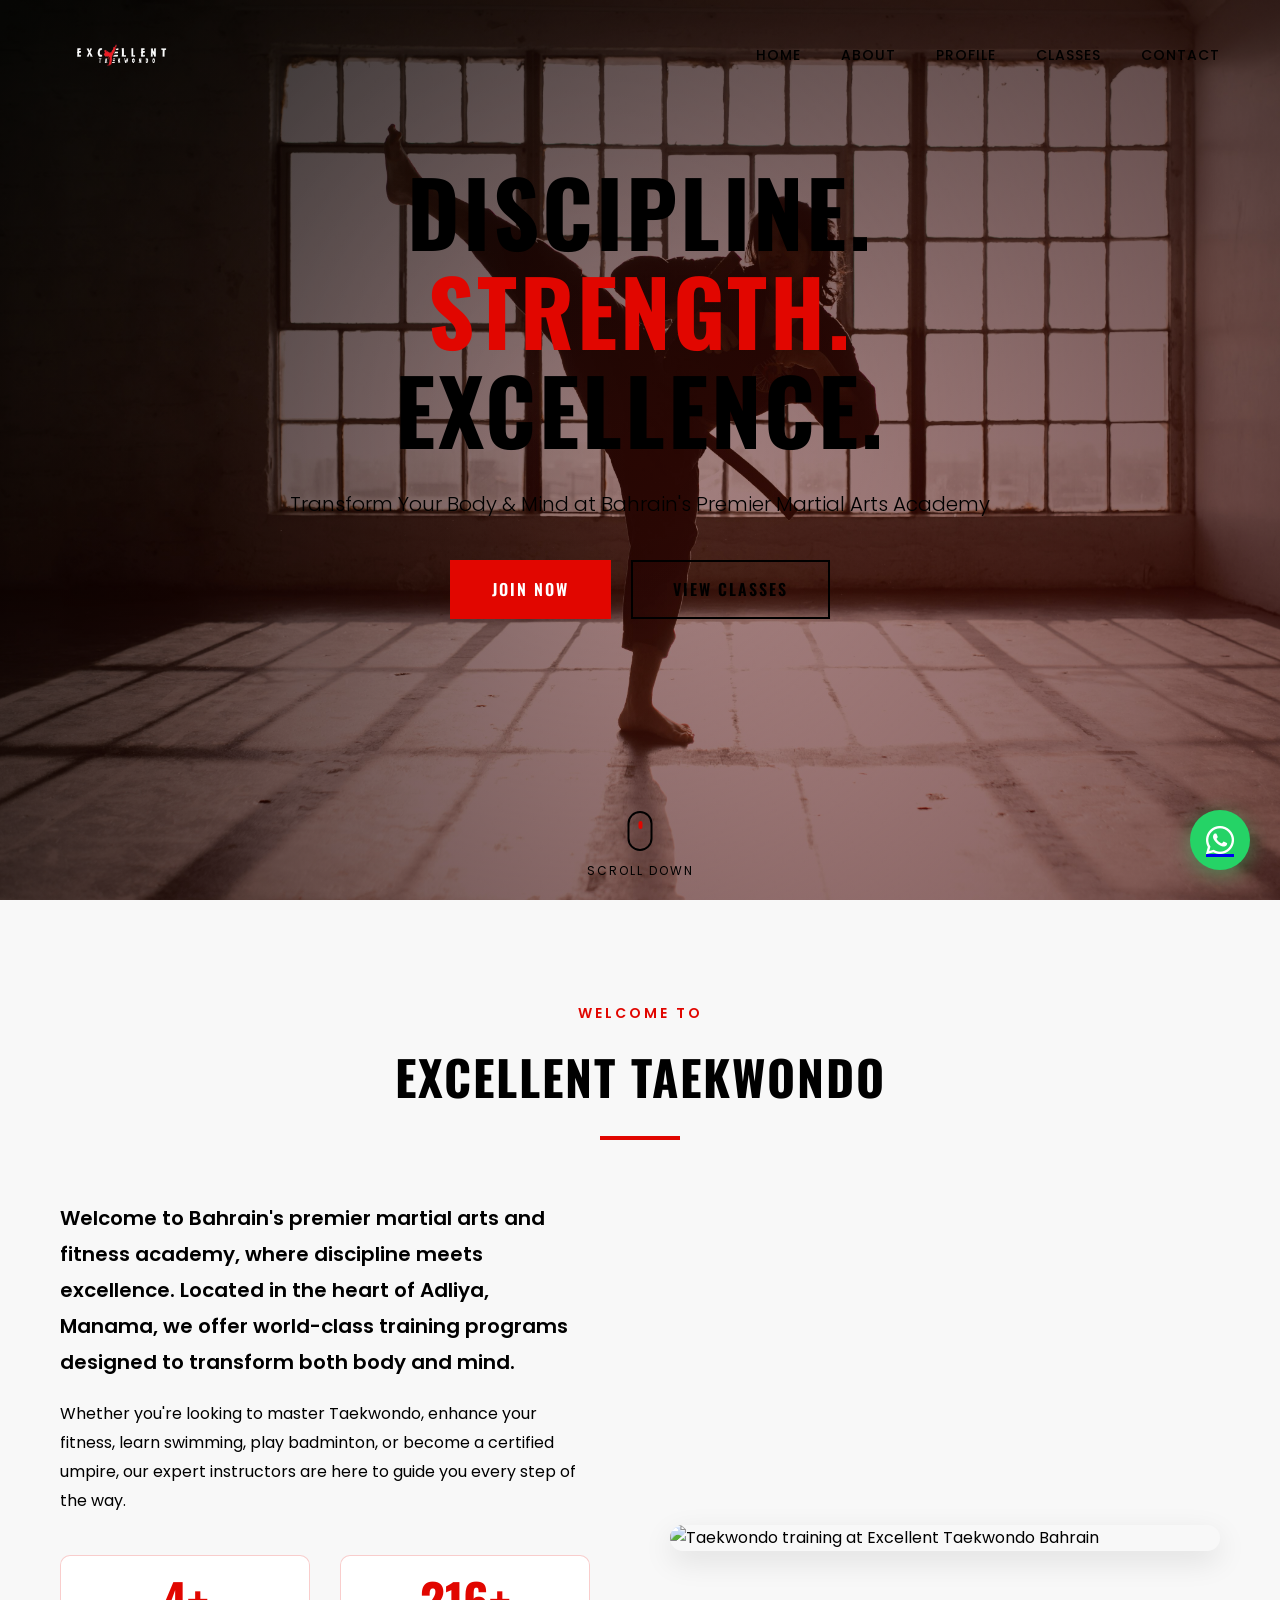
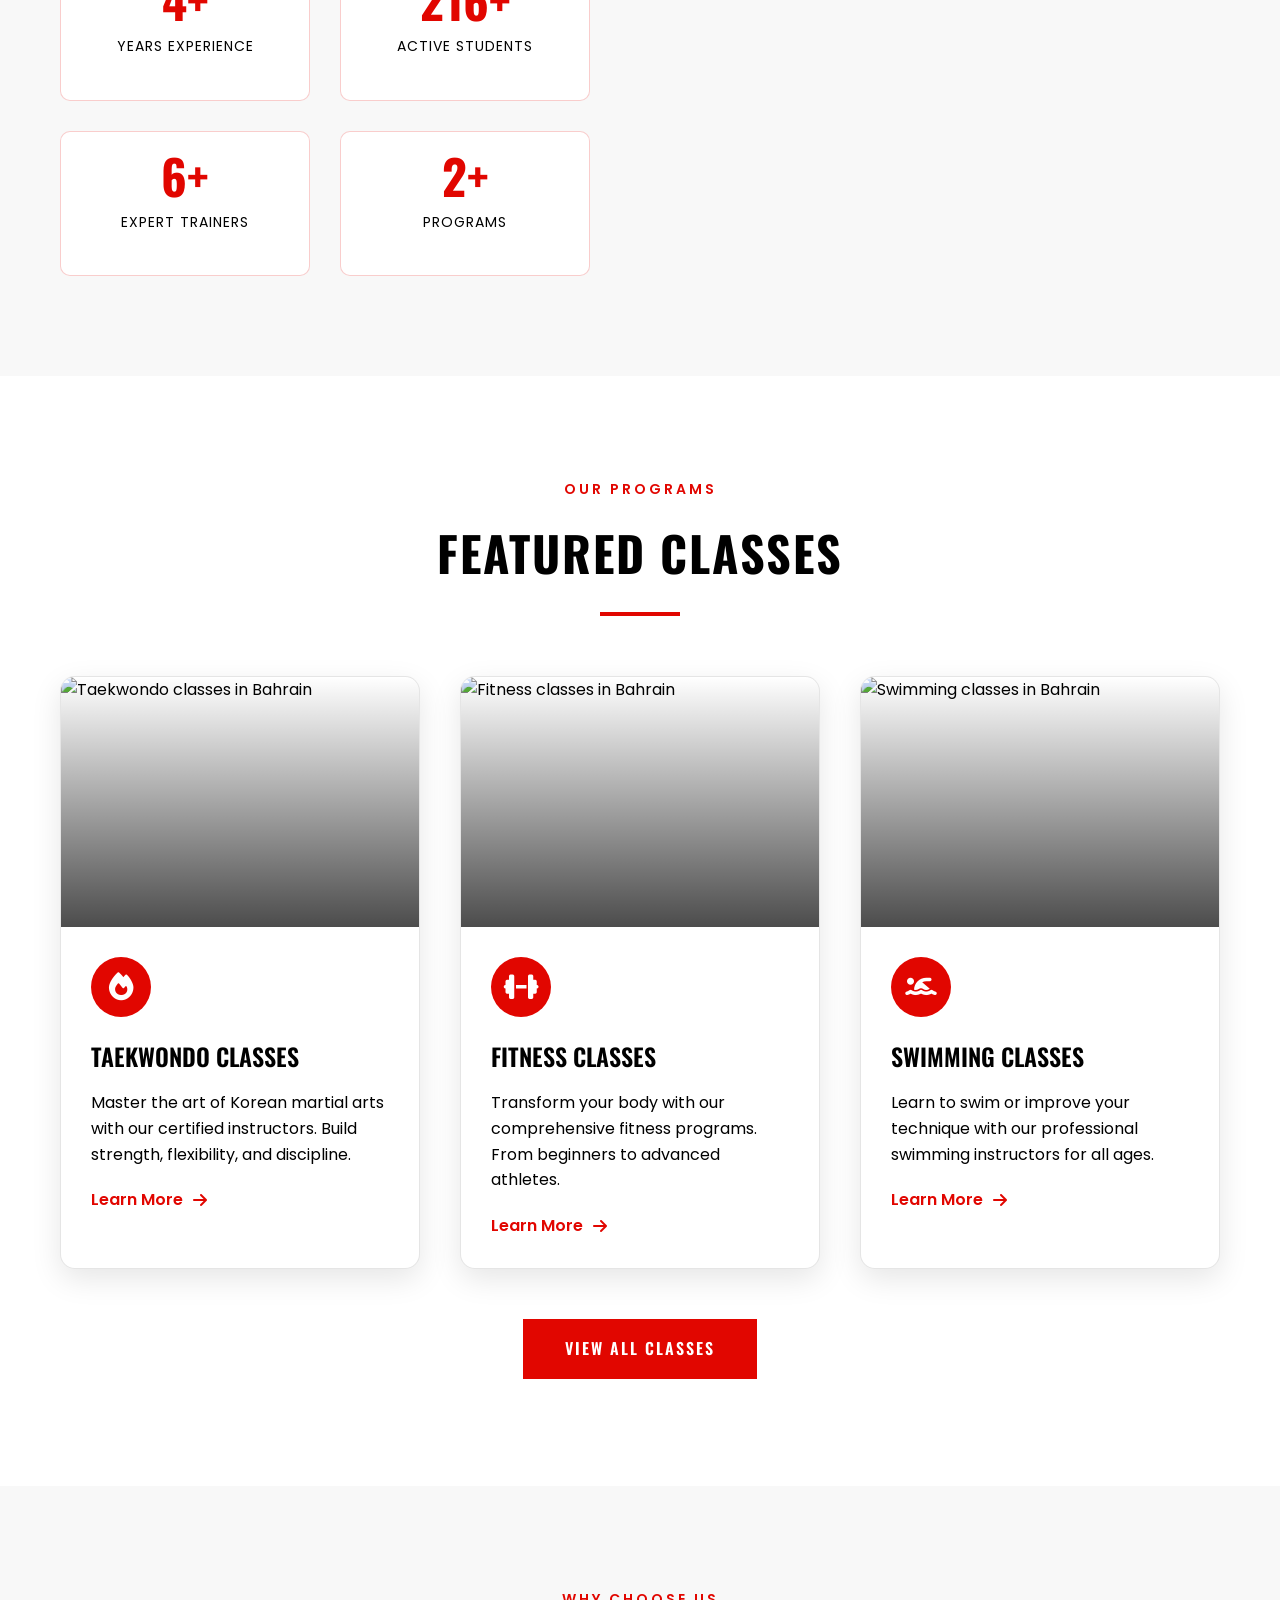
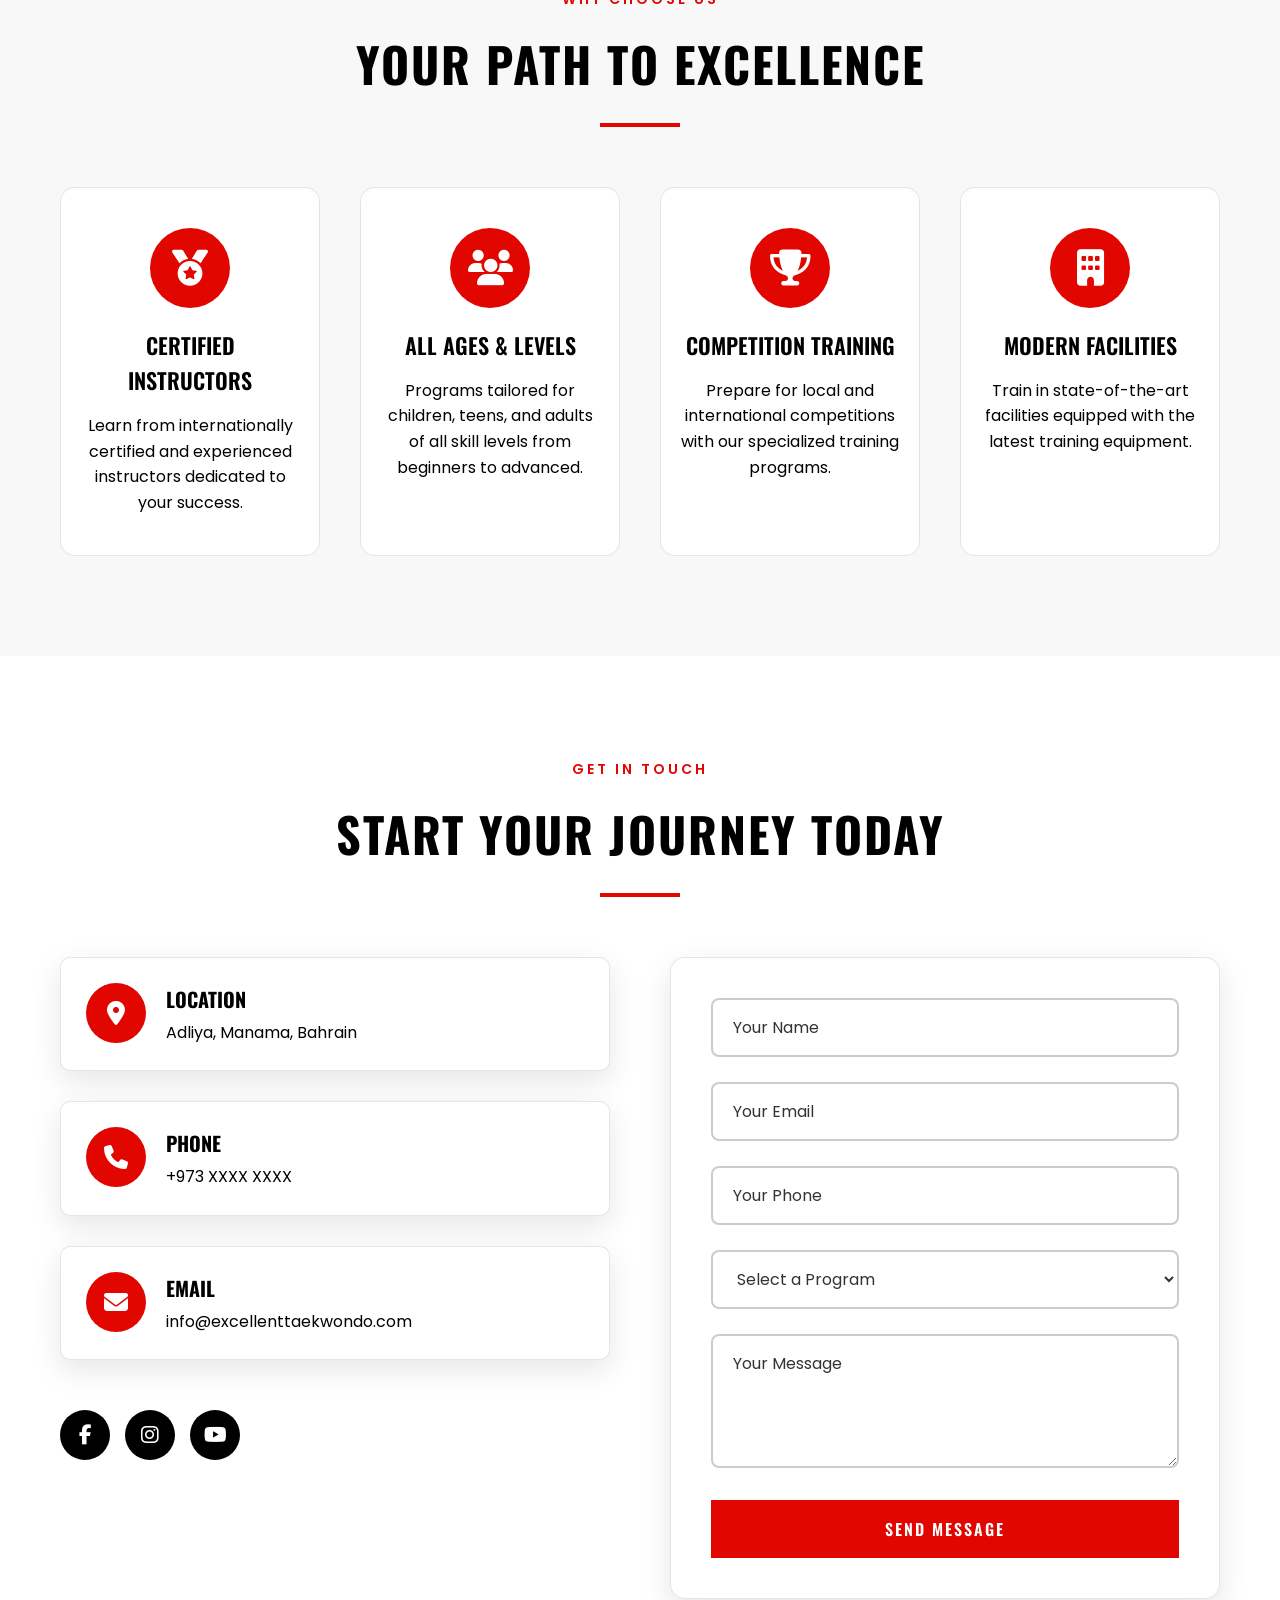
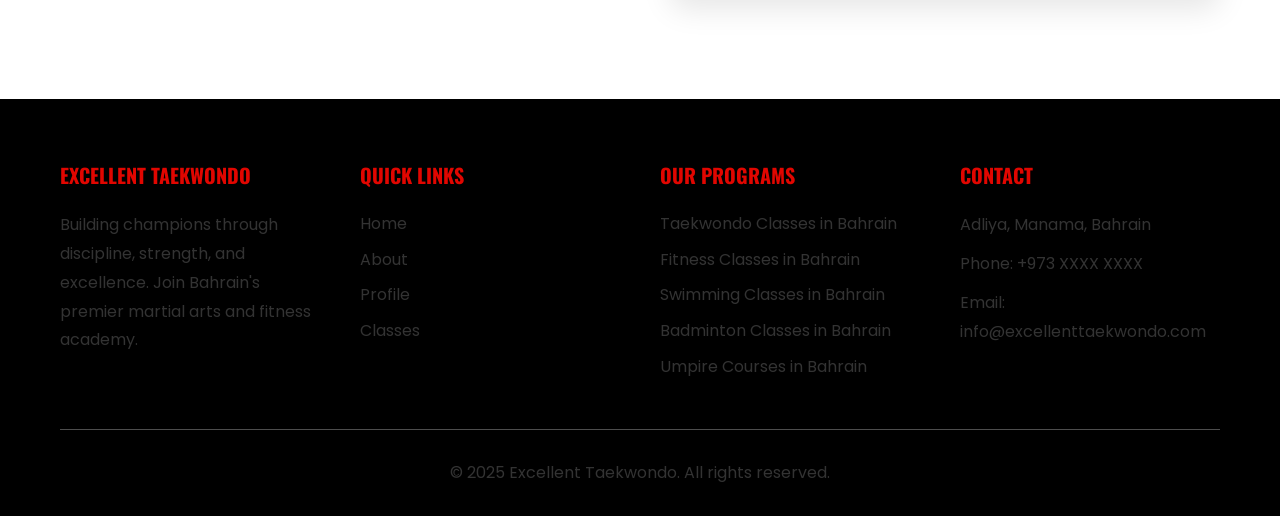
==== index.html @ e2d75761 "first commit" ====
<!DOCTYPE html>
<html lang="en">
<head>
    <meta charset="UTF-8">
    <meta name="viewport" content="width=device-width, initial-scale=1.0">
    <meta name="description" content="Excellent Taekwondo - Premier martial arts and fitness academy in Adliya, Manama, Bahrain. Offering Taekwondo classes, fitness training, swimming, badminton, and umpire courses.">
    <meta name="keywords" content="Taekwondo classes in Bahrain, Fitness classes in Bahrain, Swimming classes in Bahrain, Badminton classes in Bahrain, Umpire courses in Bahrain, Martial arts academy Bahrain, Adliya Manama">
    <meta name="author" content="Excellent Taekwondo">
    
    <!-- Open Graph Meta Tags -->
    <meta property="og:title" content="Excellent Taekwondo - Martial Arts & Fitness Academy in Bahrain">
    <meta property="og:description" content="Premier martial arts and fitness academy in Adliya, Manama, Bahrain. Discipline. Strength. Excellence.">
    <meta property="og:type" content="website">
    <meta property="og:url" content="https://excellenttaekwondo.com">
    <meta property="og:image" content="images/og-image.jpg">
    
    <!-- Twitter Card Meta Tags -->
    <meta name="twitter:card" content="summary_large_image">
    <meta name="twitter:title" content="Excellent Taekwondo - Martial Arts & Fitness Academy">
    <meta name="twitter:description" content="Discipline. Strength. Excellence. Join Bahrain's premier martial arts academy.">
    <meta name="twitter:image" content="images/twitter-image.jpg">
    
    <!-- Schema.org Markup -->
    <script type="application/ld+json">
    {
      "@context": "https://schema.org",
      "@type": ["SportsClub", "LocalBusiness"],
      "name": "Excellent Taekwondo",
      "description": "Premier martial arts and fitness academy offering Taekwondo, fitness training, swimming, badminton, and umpire courses",
      "address": {
        "@type": "PostalAddress",
        "streetAddress": "Adliya",
        "addressLocality": "Manama",
        "addressCountry": "BH"
      },
      "geo": {
        "@type": "GeoCoordinates",
        "latitude": "26.2285",
        "longitude": "50.5860"
      },
      "url": "https://excellenttaekwondo.com",
      "telephone": "+973-XXXX-XXXX",
      "priceRange": "$$",
      "sport": ["Taekwondo", "Fitness", "Swimming", "Badminton"]
    }
    </script>
    
    <title>Excellent Taekwondo - Martial Arts & Fitness Academy in Bahrain</title>
    
    <!-- Preload Fonts -->
    <link rel="preconnect" href="https://fonts.googleapis.com">
    <link rel="preconnect" href="https://fonts.gstatic.com" crossorigin>
    <link href="https://fonts.googleapis.com/css2?family=Poppins:wght@300;400;600;700;900&family=Oswald:wght@400;500;600;700&display=swap" rel="stylesheet">
    
    <!-- Font Awesome -->
    <link rel="stylesheet" href="https://cdnjs.cloudflare.com/ajax/libs/font-awesome/6.4.0/css/all.min.css">
    
    <!-- Main Stylesheet -->
    <link rel="stylesheet" href="styles.css">
</head>
<body>
    <!-- Scroll Progress Bar -->
    <div id="scroll-progress"></div>
    
    <!-- Navigation -->
    <nav id="navbar" class="navbar">
        <div class="container">
            <div class="nav-wrapper">
                <div class="logo">
                    <img src="excellent_black_page-0001-removebg-preview.png" alt="Excellent Taekwondo Logo" class="logo-img">
                </div>
                <div class="nav-toggle" id="navToggle">
                    <span></span>
                    <span></span>
                    <span></span>
                </div>
                <ul class="nav-menu" id="navMenu">
                    <li><a href="index.html" class="nav-link active">Home</a></li>
                    <li><a href="about.html" class="nav-link">About</a></li>
                    <li><a href="profile.html" class="nav-link">Profile</a></li>
                    <li><a href="classes.html" class="nav-link">Classes</a></li>
                    <li><a href="#contact" class="nav-link">Contact</a></li>
                </ul>
            </div>
        </div>
    </nav>
    
    <!-- Hero Section -->
    <section id="hero" class="hero">
        <div class="hero-overlay"></div>
        <div class="hero-content">
            <div class="hero-text animate-fadeInUp">
                <h1 class="hero-title">
                    <span class="title-line">DISCIPLINE.</span>
                    <span class="title-line">STRENGTH.</span>
                    <span class="title-line">EXCELLENCE.</span>
                </h1>
                <p class="hero-subtitle">Transform Your Body & Mind at Bahrain's Premier Martial Arts Academy</p>
                <div class="hero-buttons">
                    <a href="#contact" class="btn btn-primary">Join Now</a>
                    <a href="classes.html" class="btn btn-outline">View Classes</a>
                </div>
            </div>
        </div>
        <div class="scroll-indicator">
            <div class="mouse">
                <div class="wheel"></div>
            </div>
            <p>Scroll Down</p>
        </div>
    </section>
    
    <!-- Welcome Section -->
    <section class="welcome-section">
        <div class="container">
            <div class="section-header animate-on-scroll">
                <span class="section-tag">WELCOME TO</span>
                <h2 class="section-title">EXCELLENT TAEKWONDO</h2>
                <div class="title-underline"></div>
            </div>
            <div class="welcome-content">
                <div class="welcome-text animate-on-scroll">
                    <p class="lead">Welcome to Bahrain's premier martial arts and fitness academy, where discipline meets excellence. Located in the heart of Adliya, Manama, we offer world-class training programs designed to transform both body and mind.</p>
                    <p>Whether you're looking to master Taekwondo, enhance your fitness, learn swimming, play badminton, or become a certified umpire, our expert instructors are here to guide you every step of the way.</p>
                    <div class="stats-grid">
                        <div class="stat-item">
                            <h3 class="stat-number">10+</h3>
                            <p class="stat-label">Years Experience</p>
                        </div>
                        <div class="stat-item">
                            <h3 class="stat-number">500+</h3>
                            <p class="stat-label">Active Students</p>
                        </div>
                        <div class="stat-item">
                            <h3 class="stat-number">15+</h3>
                            <p class="stat-label">Expert Trainers</p>
                        </div>
                        <div class="stat-item">
                            <h3 class="stat-number">5</h3>
                            <p class="stat-label">Programs</p>
                        </div>
                    </div>
                </div>
                <div class="welcome-image animate-on-scroll">
                    <div class="image-wrapper">
                        <img src="images/taekwondo-action.jpg" alt="Taekwondo training at Excellent Taekwondo Bahrain" loading="lazy">
                        <div class="image-overlay"></div>
                    </div>
                </div>
            </div>
        </div>
    </section>
    
    <!-- Featured Classes Section -->
    <section class="featured-classes parallax-section">
        <div class="parallax-overlay"></div>
        <div class="container">
            <div class="section-header animate-on-scroll">
                <span class="section-tag">OUR PROGRAMS</span>
                <h2 class="section-title">FEATURED CLASSES</h2>
                <div class="title-underline"></div>
            </div>
            <div class="classes-grid">
                <div class="class-card animate-on-scroll">
                    <div class="card-image">
                        <img src="images/taekwondo-class.jpg" alt="Taekwondo classes in Bahrain" loading="lazy">
                        <div class="card-overlay"></div>
                    </div>
                    <div class="card-content">
                        <div class="card-icon">
                            <i class="fas fa-fire"></i>
                        </div>
                        <h3 class="card-title">Taekwondo Classes</h3>
                        <p class="card-description">Master the art of Korean martial arts with our certified instructors. Build strength, flexibility, and discipline.</p>
                        <a href="classes.html#taekwondo" class="card-link">Learn More <i class="fas fa-arrow-right"></i></a>
                    </div>
                </div>
                
                <div class="class-card animate-on-scroll">
                    <div class="card-image">
                        <img src="images/fitness-class.jpg" alt="Fitness classes in Bahrain" loading="lazy">
                        <div class="card-overlay"></div>
                    </div>
                    <div class="card-content">
                        <div class="card-icon">
                            <i class="fas fa-dumbbell"></i>
                        </div>
                        <h3 class="card-title">Fitness Classes</h3>
                        <p class="card-description">Transform your body with our comprehensive fitness programs. From beginners to advanced athletes.</p>
                        <a href="classes.html#fitness" class="card-link">Learn More <i class="fas fa-arrow-right"></i></a>
                    </div>
                </div>
                
                <div class="class-card animate-on-scroll">
                    <div class="card-image">
                        <img src="images/swimming-class.jpg" alt="Swimming classes in Bahrain" loading="lazy">
                        <div class="card-overlay"></div>
                    </div>
                    <div class="card-content">
                        <div class="card-icon">
                            <i class="fas fa-swimmer"></i>
                        </div>
                        <h3 class="card-title">Swimming Classes</h3>
                        <p class="card-description">Learn to swim or improve your technique with our professional swimming instructors for all ages.</p>
                        <a href="classes.html#swimming" class="card-link">Learn More <i class="fas fa-arrow-right"></i></a>
                    </div>
                </div>
            </div>
            <div class="view-all-btn animate-on-scroll">
                <a href="classes.html" class="btn btn-primary">View All Classes</a>
            </div>
        </div>
    </section>
    
    <!-- Why Choose Us Section -->
    <section class="why-choose-us">
        <div class="container">
            <div class="section-header animate-on-scroll">
                <span class="section-tag">WHY CHOOSE US</span>
                <h2 class="section-title">YOUR PATH TO EXCELLENCE</h2>
                <div class="title-underline"></div>
            </div>
            <div class="features-grid">
                <div class="feature-item animate-on-scroll">
                    <div class="feature-icon">
                        <i class="fas fa-medal"></i>
                    </div>
                    <h3 class="feature-title">Certified Instructors</h3>
                    <p class="feature-description">Learn from internationally certified and experienced instructors dedicated to your success.</p>
                </div>
                <div class="feature-item animate-on-scroll">
                    <div class="feature-icon">
                        <i class="fas fa-users"></i>
                    </div>
                    <h3 class="feature-title">All Ages & Levels</h3>
                    <p class="feature-description">Programs tailored for children, teens, and adults of all skill levels from beginners to advanced.</p>
                </div>
                <div class="feature-item animate-on-scroll">
                    <div class="feature-icon">
                        <i class="fas fa-trophy"></i>
                    </div>
                    <h3 class="feature-title">Competition Training</h3>
                    <p class="feature-description">Prepare for local and international competitions with our specialized training programs.</p>
                </div>
                <div class="feature-item animate-on-scroll">
                    <div class="feature-icon">
                        <i class="fas fa-building"></i>
                    </div>
                    <h3 class="feature-title">Modern Facilities</h3>
                    <p class="feature-description">Train in state-of-the-art facilities equipped with the latest training equipment.</p>
                </div>
            </div>
        </div>
    </section>
    
    <!-- Contact Section -->
    <section id="contact" class="contact-section">
        <div class="container">
            <div class="section-header animate-on-scroll">
                <span class="section-tag">GET IN TOUCH</span>
                <h2 class="section-title">START YOUR JOURNEY TODAY</h2>
                <div class="title-underline"></div>
            </div>
            <div class="contact-content">
                <div class="contact-info animate-on-scroll">
                    <div class="info-item">
                        <div class="info-icon">
                            <i class="fas fa-map-marker-alt"></i>
                        </div>
                        <div class="info-text">
                            <h4>Location</h4>
                            <p>Adliya, Manama, Bahrain</p>
                        </div>
                    </div>
                    <div class="info-item">
                        <div class="info-icon">
                            <i class="fas fa-phone"></i>
                        </div>
                        <div class="info-text">
                            <h4>Phone</h4>
                            <p>+973 XXXX XXXX</p>
                        </div>
                    </div>
                    <div class="info-item">
                        <div class="info-icon">
                            <i class="fas fa-envelope"></i>
                        </div>
                        <div class="info-text">
                            <h4>Email</h4>
                            <p>info@excellenttaekwondo.com</p>
                        </div>
                    </div>
                    <div class="social-links">
                        <a href="#" class="social-link" aria-label="Facebook"><i class="fab fa-facebook-f"></i></a>
                        <a href="#" class="social-link" aria-label="Instagram"><i class="fab fa-instagram"></i></a>
                        <a href="#" class="social-link" aria-label="YouTube"><i class="fab fa-youtube"></i></a>
                    </div>
                </div>
                <div class="contact-form animate-on-scroll">
                    <form id="contactForm">
                        <div class="form-group">
                            <input type="text" id="name" name="name" placeholder="Your Name" required>
                        </div>
                        <div class="form-group">
                            <input type="email" id="email" name="email" placeholder="Your Email" required>
                        </div>
                        <div class="form-group">
                            <input type="tel" id="phone" name="phone" placeholder="Your Phone">
                        </div>
                        <div class="form-group">
                            <select id="interest" name="interest" required>
                                <option value="">Select a Program</option>
                                <option value="taekwondo">Taekwondo Classes</option>
                                <option value="fitness">Fitness Classes</option>
                                <option value="swimming">Swimming Classes</option>
                                <option value="badminton">Badminton Classes</option>
                                <option value="umpire">Umpire Courses</option>
                            </select>
                        </div>
                        <div class="form-group">
                            <textarea id="message" name="message" placeholder="Your Message" rows="4"></textarea>
                        </div>
                        <button type="submit" class="btn btn-primary">Send Message</button>
                    </form>
                </div>
            </div>
        </div>
    </section>
    
    <!-- Footer -->
    <footer class="footer">
        <div class="container">
            <div class="footer-content">
                <div class="footer-col">
                    <h4>Excellent Taekwondo</h4>
                    <p>Building champions through discipline, strength, and excellence. Join Bahrain's premier martial arts and fitness academy.</p>
                </div>
                <div class="footer-col">
                    <h4>Quick Links</h4>
                    <ul>
                        <li><a href="index.html">Home</a></li>
                        <li><a href="about.html">About</a></li>
                        <li><a href="profile.html">Profile</a></li>
                        <li><a href="classes.html">Classes</a></li>
                    </ul>
                </div>
                <div class="footer-col">
                    <h4>Our Programs</h4>
                    <ul>
                        <li><a href="classes.html#taekwondo">Taekwondo Classes in Bahrain</a></li>
                        <li><a href="classes.html#fitness">Fitness Classes in Bahrain</a></li>
                        <li><a href="classes.html#swimming">Swimming Classes in Bahrain</a></li>
                        <li><a href="classes.html#badminton">Badminton Classes in Bahrain</a></li>
                        <li><a href="classes.html#umpire">Umpire Courses in Bahrain</a></li>
                    </ul>
                </div>
                <div class="footer-col">
                    <h4>Contact</h4>
                    <p>Adliya, Manama, Bahrain</p>
                    <p>Phone: +973 XXXX XXXX</p>
                    <p>Email: info@excellenttaekwondo.com</p>
                </div>
            </div>
            <div class="footer-bottom">
                <p>&copy; 2025 Excellent Taekwondo. All rights reserved.</p>
            </div>
        </div>
    </footer>
    
    <!-- Floating WhatsApp Button -->
    <a href="https://wa.me/973XXXXXXXX" class="whatsapp-float" target="_blank" rel="noopener" aria-label="Contact us on WhatsApp">
        <i class="fab fa-whatsapp"></i>
    </a>
    
    <!-- Main JavaScript -->
    <script src="script.js"></script>
</body>
</html>
---- styles.css ----
/* ===================================
   Global Styles & Variables
   =================================== */
:root {
    --primary-color: #E10600;
    --secondary-color: #000000;
    --white: #000000;
    --gray-light: #F5F5F5;
    --gray-dark: #333333;
    --dark-bg: #FFFFFF;
    --dark-section: #F8F8F8;
    --dark-card: #FFFFFF;
    --text-light: #000000;
    --text-muted: #333333;
    --transition: all 0.3s ease;
    --shadow: 0 10px 30px rgba(0, 0, 0, 0.1);
    --shadow-hover: 0 15px 40px rgba(225, 6, 0, 0.2);
}

* {
    margin: 0;
    padding: 0;
    box-sizing: border-box;
}

html {
    scroll-behavior: smooth;
}

body {
    font-family: 'Poppins', sans-serif;
    line-height: 1.6;
    color: #000000;
    background: #FFFFFF;
    overflow-x: hidden;
}

.container {
    max-width: 1200px;
    margin: 0 auto;
    padding: 0 20px;
}

img {
    max-width: 100%;
    height: auto;
    display: block;
}

/* ===================================
   Scroll Progress Bar
   =================================== */
#scroll-progress {
    position: fixed;
    top: 0;
    left: 0;
    width: 0%;
    height: 4px;
    background: linear-gradient(90deg, var(--primary-color), #FF4444);
    z-index: 9999;
    transition: width 0.1s ease;
}

/* ===================================
   Navigation Bar
   =================================== */
.navbar {
    position: fixed;
    top: 0;
    left: 0;
    width: 100%;
    background: transparent;
    padding: 20px 0;
    z-index: 1000;
    transition: var(--transition);
}

.navbar.scrolled {
    background: rgba(255, 255, 255, 0.95);
    padding: 15px 0;
    box-shadow: 0 2px 20px rgba(0, 0, 0, 0.1);
}

.nav-wrapper {
    display: flex;
    justify-content: space-between;
    align-items: center;
}

.logo {
    display: flex;
    align-items: center;
}

.logo-img {
    height: 70px;
    width: auto;
    max-width: 350px;
    object-fit: contain;
    transition: var(--transition);
    display: block;
}

.navbar.scrolled .logo-img {
    height: 55px;
}

.logo-img:hover {
    transform: scale(1.05);
    filter: brightness(1.1);
}

/* Backup text logo styles (kept for reference) */
.logo-text {
    font-family: 'Oswald', sans-serif;
    font-size: 28px;
    font-weight: 700;
    color: #000000;
    letter-spacing: 2px;
}

.logo-sub {
    font-family: 'Oswald', sans-serif;
    font-size: 12px;
    font-weight: 400;
    color: var(--primary-color);
    letter-spacing: 3px;
    margin-top: -5px;
}

.nav-toggle {
    display: none;
    flex-direction: column;
    cursor: pointer;
    z-index: 1001;
}

.nav-toggle span {
    width: 25px;
    height: 3px;
    background: #000000;
    margin: 3px 0;
    transition: var(--transition);
}

.nav-menu {
    display: flex;
    list-style: none;
    gap: 40px;
}

.nav-link {
    color: #000000;
    text-decoration: none;
    font-weight: 500;
    font-size: 14px;
    letter-spacing: 1px;
    text-transform: uppercase;
    position: relative;
    padding: 5px 0;
    transition: var(--transition);
}

.nav-link::after {
    content: '';
    position: absolute;
    bottom: 0;
    left: 0;
    width: 0;
    height: 2px;
    background: var(--primary-color);
    transition: width 0.3s ease;
}

.nav-link:hover::after,
.nav-link.active::after {
    width: 100%;
}

.nav-link:hover,
.nav-link.active {
    color: var(--primary-color);
}

/* ===================================
   Hero Section
   =================================== */
.hero {
    position: relative;
    height: 100vh;
    background: linear-gradient(135deg, rgba(0, 0, 0, 0.7), rgba(225, 6, 0, 0.3)),
                url('images/pexels-rdne-7045750.jpg') center/cover no-repeat;
    display: flex;
    align-items: center;
    justify-content: center;
    overflow: hidden;
}

.hero-overlay {
    position: absolute;
    top: 0;
    left: 0;
    width: 100%;
    height: 100%;
    background: radial-gradient(circle at center, transparent 0%, rgba(0, 0, 0, 0.5) 100%);
}

.hero-content {
    position: relative;
    z-index: 2;
    text-align: center;
    color: #000000;
}

.hero-title {
    font-family: 'Oswald', sans-serif;
    font-size: clamp(40px, 8vw, 90px);
    font-weight: 900;
    line-height: 1.1;
    margin-bottom: 30px;
    text-transform: uppercase;
    letter-spacing: 3px;
}

.title-line {
    display: block;
    animation: fadeInUp 1s ease forwards;
    opacity: 0;
}

.title-line:nth-child(1) {
    animation-delay: 0.2s;
}

.title-line:nth-child(2) {
    animation-delay: 0.4s;
    color: var(--primary-color);
}

.title-line:nth-child(3) {
    animation-delay: 0.6s;
}

.hero-subtitle {
    font-size: clamp(16px, 2vw, 20px);
    font-weight: 300;
    margin-bottom: 40px;
    animation: fadeInUp 1s ease forwards;
    animation-delay: 0.8s;
    opacity: 0;
}

.hero-buttons {
    display: flex;
    gap: 20px;
    justify-content: center;
    flex-wrap: wrap;
    animation: fadeInUp 1s ease forwards;
    animation-delay: 1s;
    opacity: 0;
    margin-bottom: 120px;
}

/* ===================================
   Buttons
   =================================== */
.btn {
    display: inline-block;
    padding: 15px 40px;
    font-family: 'Oswald', sans-serif;
    font-size: 16px;
    font-weight: 600;
    text-decoration: none;
    text-transform: uppercase;
    letter-spacing: 2px;
    border: 2px solid transparent;
    cursor: pointer;
    transition: var(--transition);
    position: relative;
    overflow: hidden;
}

.btn::before {
    content: '';
    position: absolute;
    top: 0;
    left: -100%;
    width: 100%;
    height: 100%;
    background: rgba(255, 255, 255, 0.1);
    transition: left 0.5s ease;
}

.btn:hover::before {
    left: 100%;
}

.btn-primary {
    background: var(--primary-color);
    color: #FFFFFF;
    border-color: var(--primary-color);
}

.btn-primary:hover {
    background: #B30500;
    border-color: #B30500;
    box-shadow: 0 0 20px rgba(225, 6, 0, 0.5);
    transform: translateY(-2px);
}

.btn-outline {
    background: transparent;
    color: #000000;
    border-color: #000000;
}

.btn-outline:hover {
    background: #000000;
    color: #FFFFFF;
}

/* ===================================
   Scroll Indicator
   =================================== */
.scroll-indicator {
    position: absolute;
    bottom: 20px;
    left: 50%;
    transform: translateX(-50%);
    text-align: center;
    color: #000000;
    animation: bounce 2s infinite;
    z-index: 10;
}

.mouse {
    width: 25px;
    height: 40px;
    border: 2px solid #000000;
    border-radius: 20px;
    margin: 0 auto 10px;
    position: relative;
}

.wheel {
    width: 4px;
    height: 8px;
    background: var(--primary-color);
    border-radius: 2px;
    position: absolute;
    top: 8px;
    left: 50%;
    transform: translateX(-50%);
    animation: scroll 1.5s infinite;
}

@keyframes scroll {
    0% { top: 8px; opacity: 1; }
    100% { top: 24px; opacity: 0; }
}

@keyframes bounce {
    0%, 100% { transform: translateX(-50%) translateY(0); }
    50% { transform: translateX(-50%) translateY(-10px); }
}

.scroll-indicator p {
    font-size: 12px;
    text-transform: uppercase;
    letter-spacing: 2px;
}

/* ===================================
   Section Styling
   =================================== */
section {
    padding: 100px 0;
    position: relative;
    z-index: 1;
}

.section-header {
    text-align: center;
    margin-bottom: 60px;
}

.section-tag {
    display: inline-block;
    font-size: 14px;
    font-weight: 600;
    color: var(--primary-color);
    letter-spacing: 3px;
    margin-bottom: 15px;
}

.section-title {
    font-family: 'Oswald', sans-serif;
    font-size: clamp(32px, 5vw, 48px);
    font-weight: 700;
    color: #000000;
    text-transform: uppercase;
    letter-spacing: 2px;
    margin-bottom: 20px;
}

.title-underline {
    width: 80px;
    height: 4px;
    background: var(--primary-color);
    margin: 0 auto;
}

/* ===================================
   Welcome Section
   =================================== */
.welcome-section {
    background: var(--dark-section);
    position: relative;
    z-index: 2;
}

.welcome-content {
    display: grid;
    grid-template-columns: 1fr 1fr;
    gap: 60px;
    align-items: center;
}

.welcome-text {
    padding-right: 20px;
}

.lead {
    font-size: 20px;
    font-weight: 600;
    color: #000000;
    margin-bottom: 20px;
}

.welcome-text p {
    margin-bottom: 20px;
    color: #000000;
    line-height: 1.8;
}

.stats-grid {
    display: grid;
    grid-template-columns: repeat(2, 1fr);
    gap: 30px;
    margin-top: 40px;
}

.stat-item {
    text-align: center;
    padding: 20px;
    background: #FFFFFF;
    border-radius: 10px;
    transition: var(--transition);
    border: 1px solid rgba(225, 6, 0, 0.2);
}

.stat-item:hover {
    transform: translateY(-5px);
    box-shadow: var(--shadow-hover);
    border-color: var(--primary-color);
}

.stat-number {
    font-family: 'Oswald', sans-serif;
    font-size: 48px;
    font-weight: 700;
    color: var(--primary-color);
    line-height: 1;
    margin-bottom: 10px;
}

.stat-label {
    font-size: 14px;
    color: var(--text-muted);
    text-transform: uppercase;
    letter-spacing: 1px;
}

.image-wrapper {
    position: relative;
    border-radius: 15px;
    overflow: hidden;
    box-shadow: var(--shadow);
}

.image-wrapper img {
    width: 100%;
    height: 100%;
    object-fit: cover;
    transition: transform 0.5s ease;
}

.image-wrapper:hover img {
    transform: scale(1.1);
}

.image-overlay {
    position: absolute;
    top: 0;
    left: 0;
    width: 100%;
    height: 100%;
    background: linear-gradient(135deg, rgba(225, 6, 0, 0.3), rgba(0, 0, 0, 0.5));
    opacity: 0;
    transition: opacity 0.5s ease;
}

.image-wrapper:hover .image-overlay {
    opacity: 1;
}

/* ===================================
   Featured Classes Section
   =================================== */
.featured-classes {
    background: var(--dark-bg);
    position: relative;
    z-index: 1;
}

.parallax-section {
    background-attachment: fixed;
    background-position: center;
    background-repeat: no-repeat;
    background-size: cover;
}

.parallax-overlay {
    position: absolute;
    top: 0;
    left: 0;
    width: 100%;
    height: 100%;
    background: rgba(255, 255, 255, 0.95);
    z-index: 0;
    pointer-events: none;
}

.featured-classes .container {
    position: relative;
    z-index: 2;
}

.classes-grid {
    display: grid;
    grid-template-columns: repeat(auto-fit, minmax(320px, 1fr));
    gap: 40px;
    margin-bottom: 50px;
}

.class-card {
    background: #FFFFFF;
    border-radius: 15px;
    overflow: hidden;
    box-shadow: var(--shadow);
    transition: var(--transition);
    cursor: pointer;
    border: 1px solid rgba(0, 0, 0, 0.1);
}

.class-card:hover {
    transform: translateY(-10px);
    box-shadow: var(--shadow-hover);
}

.card-image {
    position: relative;
    height: 250px;
    overflow: hidden;
}

.card-image img {
    width: 100%;
    height: 100%;
    object-fit: cover;
    transition: transform 0.5s ease;
}

.class-card:hover .card-image img {
    transform: scale(1.2);
}

.card-overlay {
    position: absolute;
    top: 0;
    left: 0;
    width: 100%;
    height: 100%;
    background: linear-gradient(180deg, transparent 0%, rgba(0, 0, 0, 0.7) 100%);
}

.card-content {
    padding: 30px;
}

.card-icon {
    width: 60px;
    height: 60px;
    background: var(--primary-color);
    border-radius: 50%;
    display: flex;
    align-items: center;
    justify-content: center;
    margin-bottom: 20px;
    transition: var(--transition);
}

.card-icon i {
    font-size: 28px;
    color: #FFFFFF;
}

.class-card:hover .card-icon {
    transform: rotate(360deg);
    box-shadow: 0 0 20px rgba(225, 6, 0, 0.5);
}

.card-title {
    font-family: 'Oswald', sans-serif;
    font-size: 24px;
    font-weight: 600;
    color: #000000;
    margin-bottom: 15px;
    text-transform: uppercase;
}

.card-description {
    color: #000000;
    margin-bottom: 20px;
    line-height: 1.6;
}

.card-link {
    color: var(--primary-color);
    text-decoration: none;
    font-weight: 600;
    display: inline-flex;
    align-items: center;
    gap: 10px;
    transition: var(--transition);
}

.card-link:hover {
    gap: 15px;
}

.view-all-btn {
    text-align: center;
}

/* ===================================
   Why Choose Us Section
   =================================== */
.why-choose-us {
    background: var(--dark-section);
    position: relative;
    z-index: 2;
}

.features-grid {
    display: grid;
    grid-template-columns: repeat(auto-fit, minmax(250px, 1fr));
    gap: 40px;
}

.feature-item {
    text-align: center;
    padding: 40px 20px;
    background: #FFFFFF;
    border-radius: 15px;
    transition: var(--transition);
    position: relative;
    overflow: hidden;
    border: 1px solid rgba(0, 0, 0, 0.1);
}

.feature-item::before {
    content: '';
    position: absolute;
    top: 0;
    left: 0;
    width: 100%;
    height: 0;
    background: linear-gradient(135deg, var(--primary-color), #FF4444);
    transition: height 0.5s ease;
    z-index: 0;
}

.feature-item:hover::before {
    height: 100%;
}

.feature-item:hover {
    transform: translateY(-10px);
    box-shadow: var(--shadow-hover);
}

.feature-icon {
    width: 80px;
    height: 80px;
    background: var(--primary-color);
    border-radius: 50%;
    display: flex;
    align-items: center;
    justify-content: center;
    margin: 0 auto 20px;
    position: relative;
    z-index: 1;
    transition: var(--transition);
}

.feature-item:hover .feature-icon {
    background: #FFFFFF;
}

.feature-icon i {
    font-size: 36px;
    color: #FFFFFF;
    transition: var(--transition);
}

.feature-item:hover .feature-icon i {
    color: var(--primary-color);
}

.feature-title {
    font-family: 'Oswald', sans-serif;
    font-size: 22px;
    font-weight: 600;
    color: #000000;
    margin-bottom: 15px;
    text-transform: uppercase;
    position: relative;
    z-index: 1;
    transition: var(--transition);
}

.feature-description {
    color: #000000;
    line-height: 1.6;
    position: relative;
    z-index: 1;
    transition: var(--transition);
}

.feature-item:hover .feature-title,
.feature-item:hover .feature-description {
    color: #FFFFFF;
}

/* ===================================
   Contact Section
   =================================== */
.contact-section {
    background: var(--dark-bg);
    position: relative;
    z-index: 2;
}

.contact-content {
    display: grid;
    grid-template-columns: 1fr 1fr;
    gap: 60px;
}

.contact-info {
    display: flex;
    flex-direction: column;
    gap: 30px;
}

.info-item {
    display: flex;
    align-items: flex-start;
    gap: 20px;
    padding: 25px;
    background: #FFFFFF;
    border-radius: 10px;
    box-shadow: var(--shadow);
    transition: var(--transition);
    border: 1px solid rgba(0, 0, 0, 0.1);
}

.info-item:hover {
    transform: translateX(10px);
    box-shadow: var(--shadow-hover);
}

.info-icon {
    width: 60px;
    height: 60px;
    background: var(--primary-color);
    border-radius: 50%;
    display: flex;
    align-items: center;
    justify-content: center;
    flex-shrink: 0;
}

.info-icon i {
    font-size: 24px;
    color: #FFFFFF;
}

.info-text h4 {
    font-family: 'Oswald', sans-serif;
    font-size: 20px;
    color: #000000;
    margin-bottom: 5px;
    text-transform: uppercase;
}

.info-text p {
    color: #000000;
}

.social-links {
    display: flex;
    gap: 15px;
    margin-top: 20px;
}

.social-link {
    width: 50px;
    height: 50px;
    background: var(--secondary-color);
    border-radius: 50%;
    display: flex;
    align-items: center;
    justify-content: center;
    color: #FFFFFF;
    text-decoration: none;
    transition: var(--transition);
}

.social-link:hover {
    background: var(--primary-color);
    transform: translateY(-5px);
    box-shadow: 0 5px 15px rgba(225, 6, 0, 0.3);
}

.social-link i {
    font-size: 20px;
}

/* ===================================
   Contact Form
   =================================== */
.contact-form {
    background: #FFFFFF;
    padding: 40px;
    border-radius: 15px;
    box-shadow: var(--shadow);
    border: 1px solid rgba(0, 0, 0, 0.1);
}

.form-group {
    margin-bottom: 25px;
}

.form-group input,
.form-group select,
.form-group textarea {
    width: 100%;
    padding: 15px 20px;
    border: 2px solid rgba(0, 0, 0, 0.2);
    border-radius: 8px;
    font-family: 'Poppins', sans-serif;
    font-size: 16px;
    transition: var(--transition);
    background: #FFFFFF;
    color: #000000;
}

.form-group input:focus,
.form-group select:focus,
.form-group textarea:focus {
    outline: none;
    border-color: var(--primary-color);
    box-shadow: 0 0 10px rgba(225, 6, 0, 0.3);
}

.form-group input::placeholder,
.form-group textarea::placeholder {
    color: var(--text-muted);
}

.form-group select {
    color: var(--text-muted);
}

.form-group select option {
    background: #FFFFFF;
    color: #000000;
}

.form-group textarea {
    resize: vertical;
    min-height: 120px;
}

.contact-form .btn {
    width: 100%;
}

/* ===================================
   Footer
   =================================== */
.footer {
    background: var(--secondary-color);
    color: #FFFFFF;
    padding: 60px 0 30px;
}

.footer-content {
    display: grid;
    grid-template-columns: repeat(auto-fit, minmax(250px, 1fr));
    gap: 40px;
    margin-bottom: 40px;
}

.footer-col h4 {
    font-family: 'Oswald', sans-serif;
    font-size: 20px;
    margin-bottom: 20px;
    text-transform: uppercase;
    color: var(--primary-color);
}

.footer-col p {
    color: var(--text-muted);
    line-height: 1.8;
    margin-bottom: 10px;
}

.footer-col ul {
    list-style: none;
}

.footer-col ul li {
    margin-bottom: 10px;
}

.footer-col ul li a {
    color: var(--text-muted);
    text-decoration: none;
    transition: var(--transition);
}

.footer-col ul li a:hover {
    color: var(--primary-color);
    padding-left: 5px;
}

.footer-bottom {
    text-align: center;
    padding-top: 30px;
    border-top: 1px solid rgba(255, 255, 255, 0.3);
}

.footer-bottom p {
    color: var(--text-muted);
}

/* ===================================
   WhatsApp Floating Button
   =================================== */
.whatsapp-float {
    position: fixed;
    bottom: 30px;
    right: 30px;
    width: 60px;
    height: 60px;
    background: #25D366;
    border-radius: 50%;
    display: flex;
    align-items: center;
    justify-content: center;
    box-shadow: 0 5px 20px rgba(37, 211, 102, 0.4);
    z-index: 999;
    transition: var(--transition);
    animation: pulse 2s infinite;
}

.whatsapp-float:hover {
    transform: scale(1.1);
    box-shadow: 0 8px 30px rgba(37, 211, 102, 0.6);
}

.whatsapp-float i {
    font-size: 32px;
    color: #FFFFFF;
}

@keyframes pulse {
    0%, 100% { box-shadow: 0 5px 20px rgba(37, 211, 102, 0.4); }
    50% { box-shadow: 0 5px 30px rgba(37, 211, 102, 0.7); }
}

/* ===================================
   Animations
   =================================== */
@keyframes fadeInUp {
    from {
        opacity: 0;
        transform: translateY(30px);
    }
    to {
        opacity: 1;
        transform: translateY(0);
    }
}

.animate-fadeInUp {
    animation: fadeInUp 1s ease forwards;
}

.animate-on-scroll {
    opacity: 0;
    transform: translateY(50px);
    transition: opacity 0.6s ease, transform 0.6s ease;
}

.animate-on-scroll.animated {
    opacity: 1;
    transform: translateY(0);
}

/* ===================================
   Responsive Design
   =================================== */
@media (max-width: 968px) {
    .hero-buttons {
        margin-bottom: 130px;
    }
    
    .hero-subtitle {
        font-size: 18px;
        padding: 0 20px;
    }
}

@media (max-width: 768px) {
    .nav-toggle {
        display: flex;
    }
    
    .nav-menu {
        position: fixed;
        top: 0;
        right: -100%;
        width: 70%;
        height: 100vh;
        background: rgba(255, 255, 255, 0.98);
        flex-direction: column;
        padding: 100px 30px;
        gap: 30px;
        transition: right 0.3s ease;
    }
    
    .nav-menu.active {
        right: 0;
    }
    
    .hero-title {
        font-size: 40px;
    }
    
    .hero {
        min-height: 100vh;
        height: auto;
        padding: 120px 20px 100px;
    }
    
    .hero-buttons {
        margin-bottom: 140px;
    }
    
    .scroll-indicator {
        bottom: 20px;
    }
    
    .scroll-indicator p {
        font-size: 10px;
    }
    
    .hero-content {
        padding: 0 10px;
    }
    
    .welcome-content {
        grid-template-columns: 1fr;
        gap: 40px;
    }
    
    .stats-grid {
        grid-template-columns: 1fr;
        gap: 20px;
    }
    
    .classes-grid {
        grid-template-columns: 1fr;
        gap: 30px;
    }
    
    .contact-content {
        grid-template-columns: 1fr;
        gap: 40px;
    }
    
    .footer-content {
        grid-template-columns: 1fr;
        gap: 30px;
    }
    
    section {
        padding: 60px 0;
    }
    
    .contact-form {
        padding: 30px 20px;
    }
}

@media (max-width: 480px) {
    .hero {
        min-height: 100vh;
        padding: 100px 15px 90px;
    }
    
    .hero-buttons {
        flex-direction: column;
        gap: 15px;
        margin-bottom: 150px;
        padding: 0 20px;
    }
    
    .btn {
        width: 100%;
        text-align: center;
        padding: 12px 30px;
        font-size: 14px;
    }
    
    .scroll-indicator {
        bottom: 10px;
    }
    
    .scroll-indicator .mouse {
        width: 22px;
        height: 35px;
    }
    
    .logo-img {
        height: 55px;
        max-width: 280px;
    }
    
    .navbar.scrolled .logo-img {
        height: 45px;
    }
    
    .logo-text {
        font-size: 22px;
    }
    
    .section-title {
        font-size: 28px;
    }
}
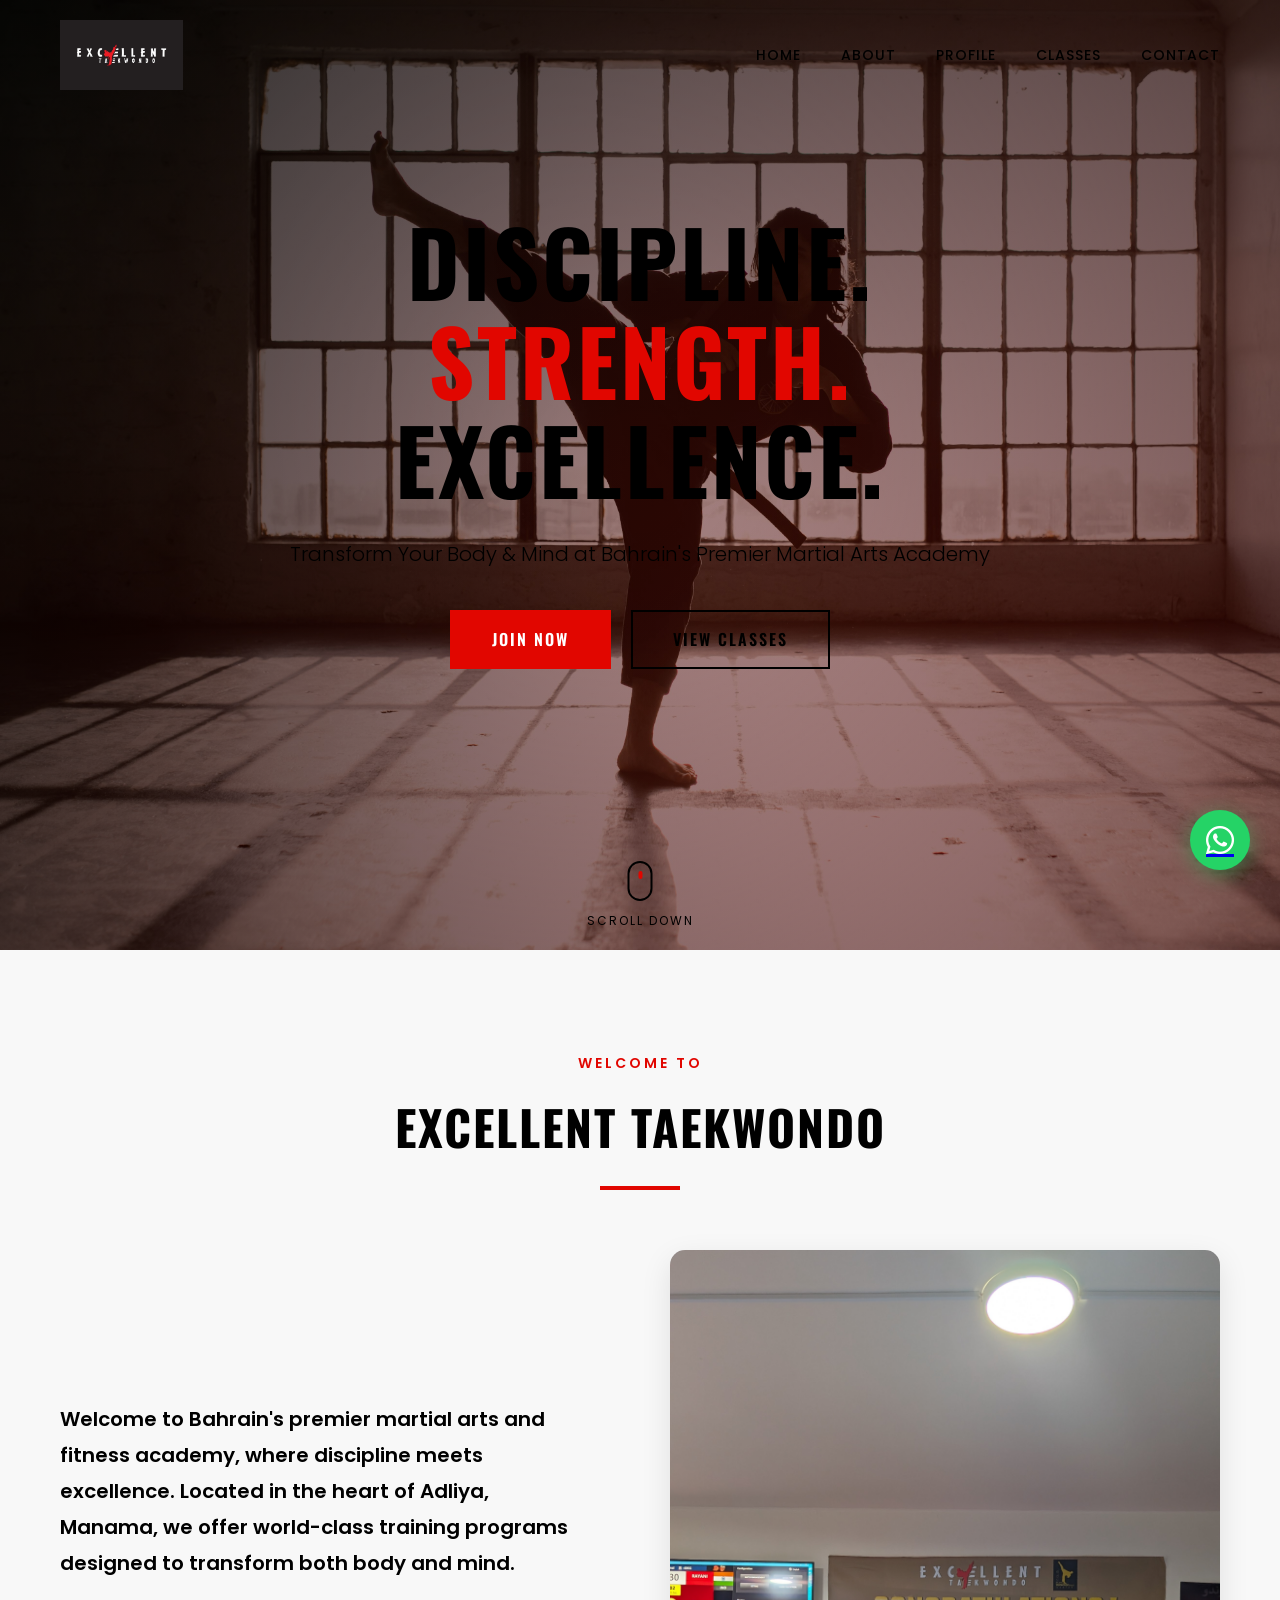
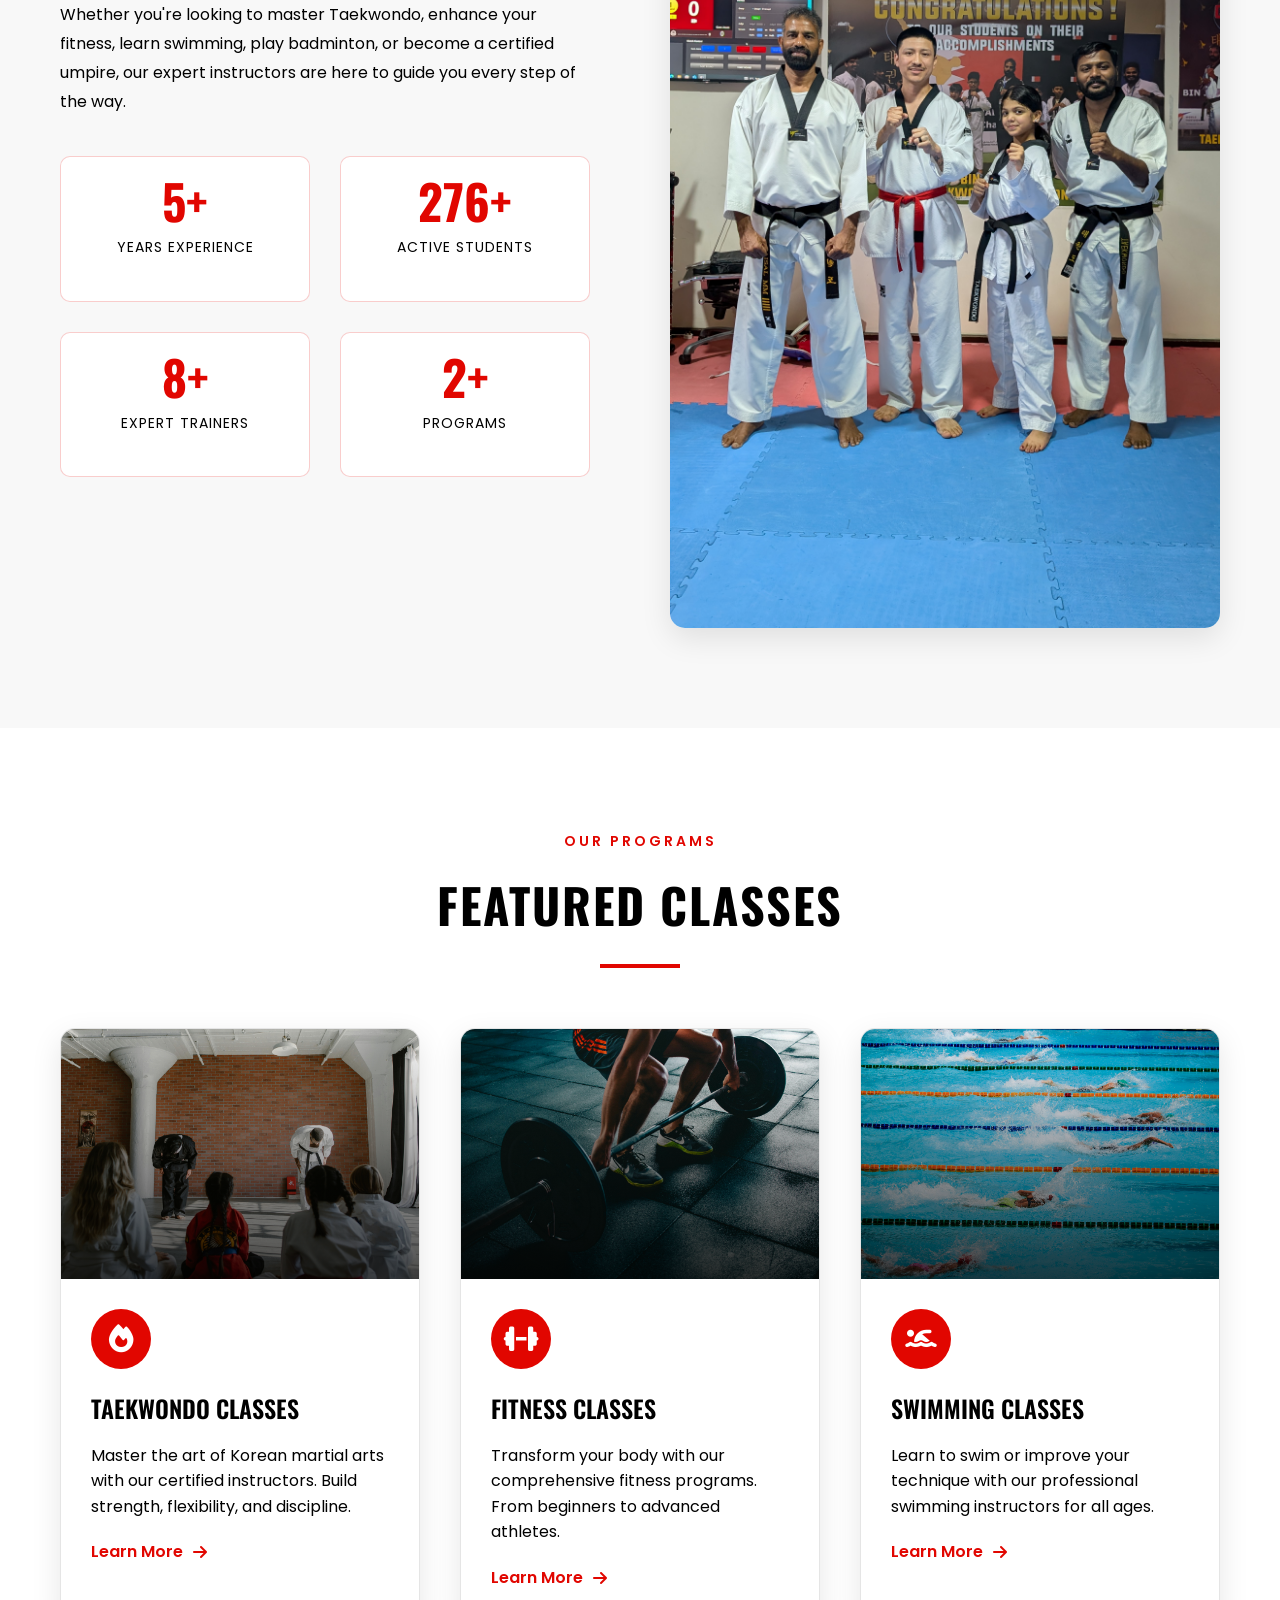
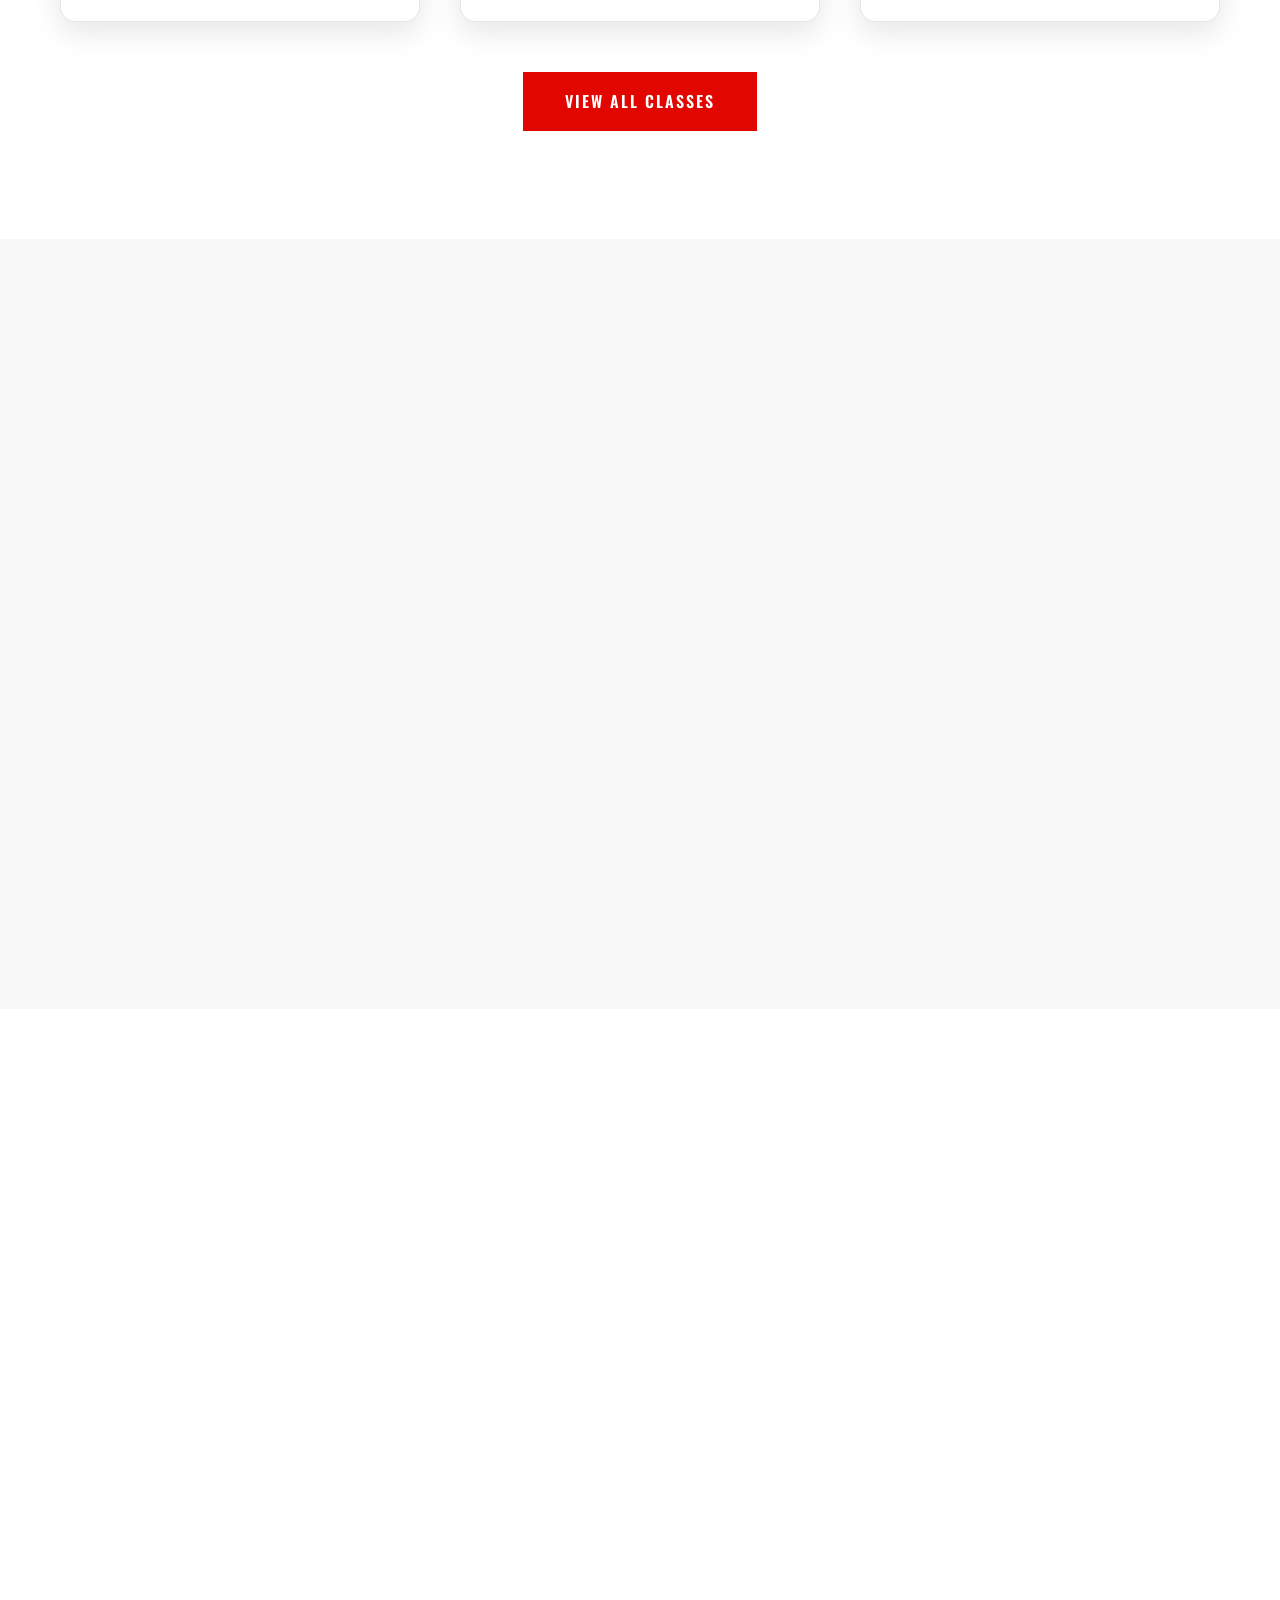
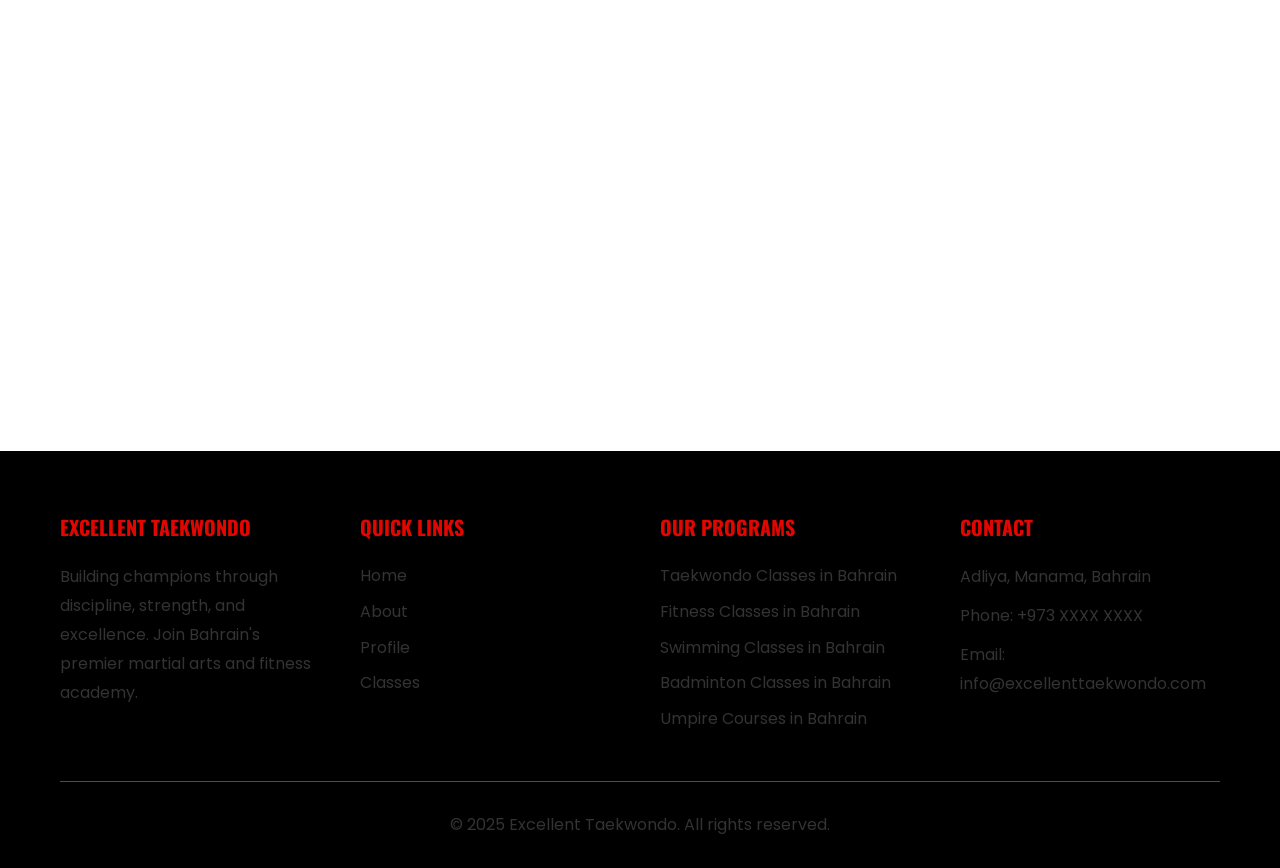
==== commit 29c9b2f7: "Update website images and styling - Add new instructor photos, gallery images, and hero backgrounds " ====
--- a/index.html
+++ b/index.html
@@ -67,7 +67,7 @@
         <div class="container">
             <div class="nav-wrapper">
                 <div class="logo">
-                    <img src="excellent_black_page-0001-removebg-preview.png" alt="Excellent Taekwondo Logo" class="logo-img">
+                    <img src="excellent black_page-0001.jpg" alt="Excellent Taekwondo Logo" class="logo-img">
                 </div>
                 <div class="nav-toggle" id="navToggle">
                     <span></span>
@@ -143,7 +143,7 @@
                 </div>
                 <div class="welcome-image animate-on-scroll">
                     <div class="image-wrapper">
-                        <img src="images/taekwondo-action.jpg" alt="Taekwondo training at Excellent Taekwondo Bahrain" loading="lazy">
+                        <img src="images/PXL_20250521_154357932.jpg" alt="Taekwondo training at Excellent Taekwondo Bahrain" loading="lazy">
                         <div class="image-overlay"></div>
                     </div>
                 </div>
@@ -163,7 +163,7 @@
             <div class="classes-grid">
                 <div class="class-card animate-on-scroll">
                     <div class="card-image">
-                        <img src="images/taekwondo-class.jpg" alt="Taekwondo classes in Bahrain" loading="lazy">
+                        <img src="images/pexels-rdne-7045573.jpg" alt="Taekwondo classes in Bahrain" loading="lazy">
                         <div class="card-overlay"></div>
                     </div>
                     <div class="card-content">
@@ -178,7 +178,7 @@
                 
                 <div class="class-card animate-on-scroll">
                     <div class="card-image">
-                        <img src="images/fitness-class.jpg" alt="Fitness classes in Bahrain" loading="lazy">
+                        <img src="images/pexels-victorfreitas-841130.jpg" alt="Fitness classes in Bahrain" loading="lazy">
                         <div class="card-overlay"></div>
                     </div>
                     <div class="card-content">
@@ -193,7 +193,7 @@
                 
                 <div class="class-card animate-on-scroll">
                     <div class="card-image">
-                        <img src="images/swimming-class.jpg" alt="Swimming classes in Bahrain" loading="lazy">
+                        <img src="images/pexels-jim-de-ramos-395808-1263349.jpg" alt="Swimming classes in Bahrain" loading="lazy">
                         <div class="card-overlay"></div>
                     </div>
                     <div class="card-content">
--- a/styles.css
+++ b/styles.css
@@ -187,7 +187,7 @@
    =================================== */
 .hero {
     position: relative;
-    height: 100vh;
+    height: calc(100vh + 50px);
     background: linear-gradient(135deg, rgba(0, 0, 0, 0.7), rgba(225, 6, 0, 0.3)),
                 url('images/pexels-rdne-7045750.jpg') center/cover no-repeat;
     display: flex;
@@ -217,6 +217,7 @@
     font-size: clamp(40px, 8vw, 90px);
     font-weight: 900;
     line-height: 1.1;
+    margin-top: 50px;
     margin-bottom: 30px;
     text-transform: uppercase;
     letter-spacing: 3px;
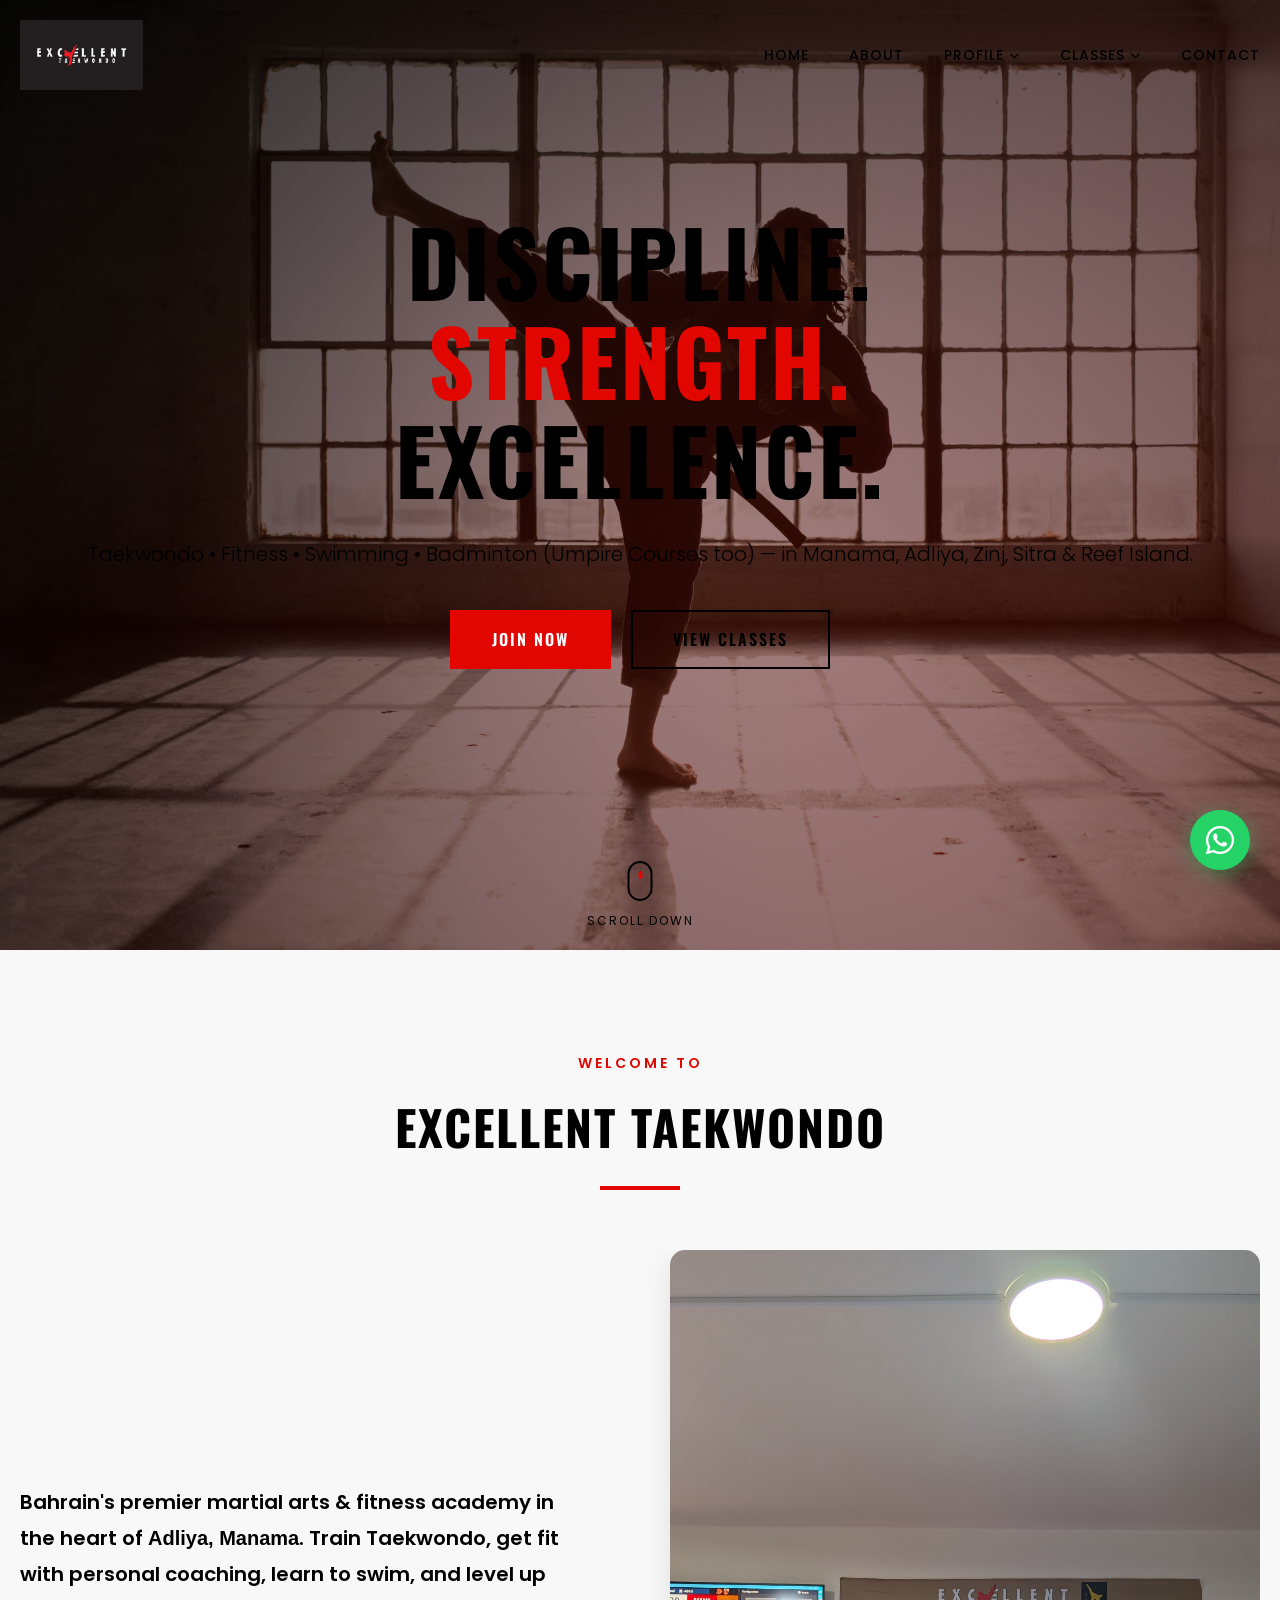
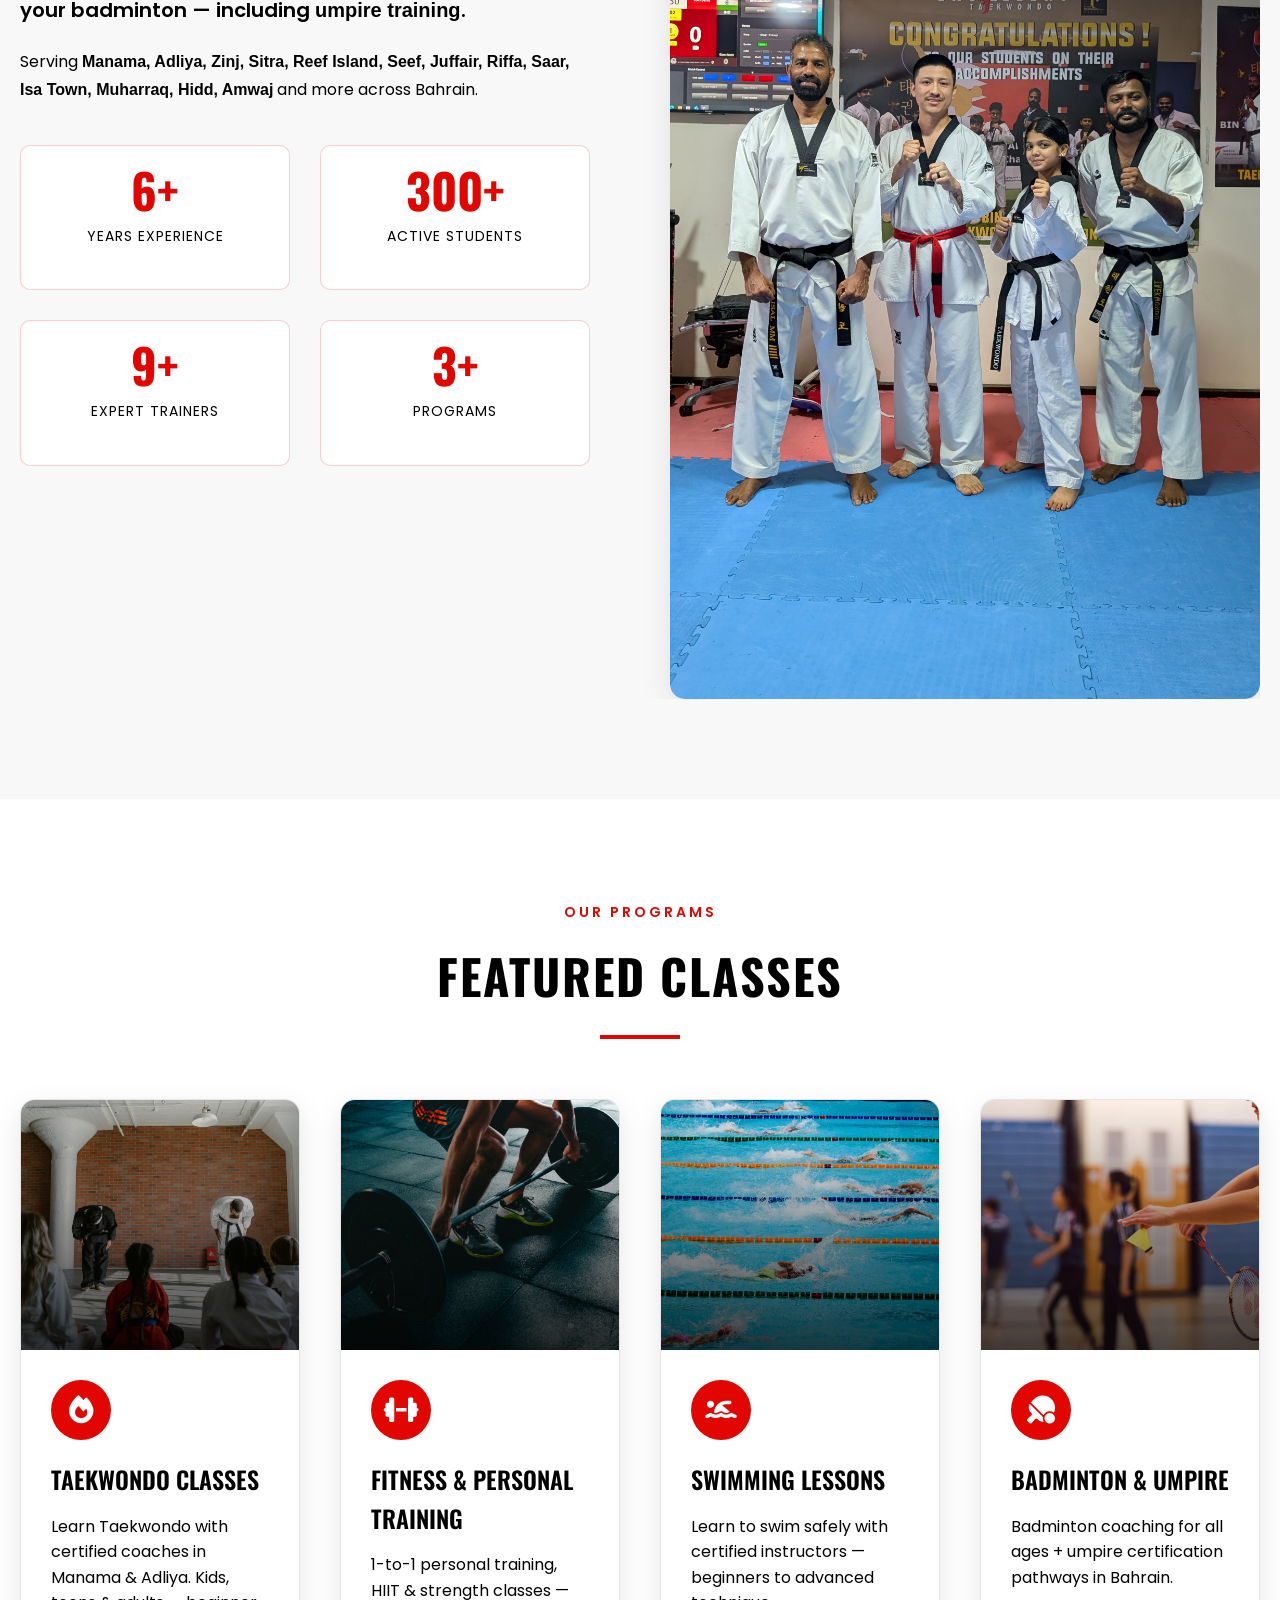
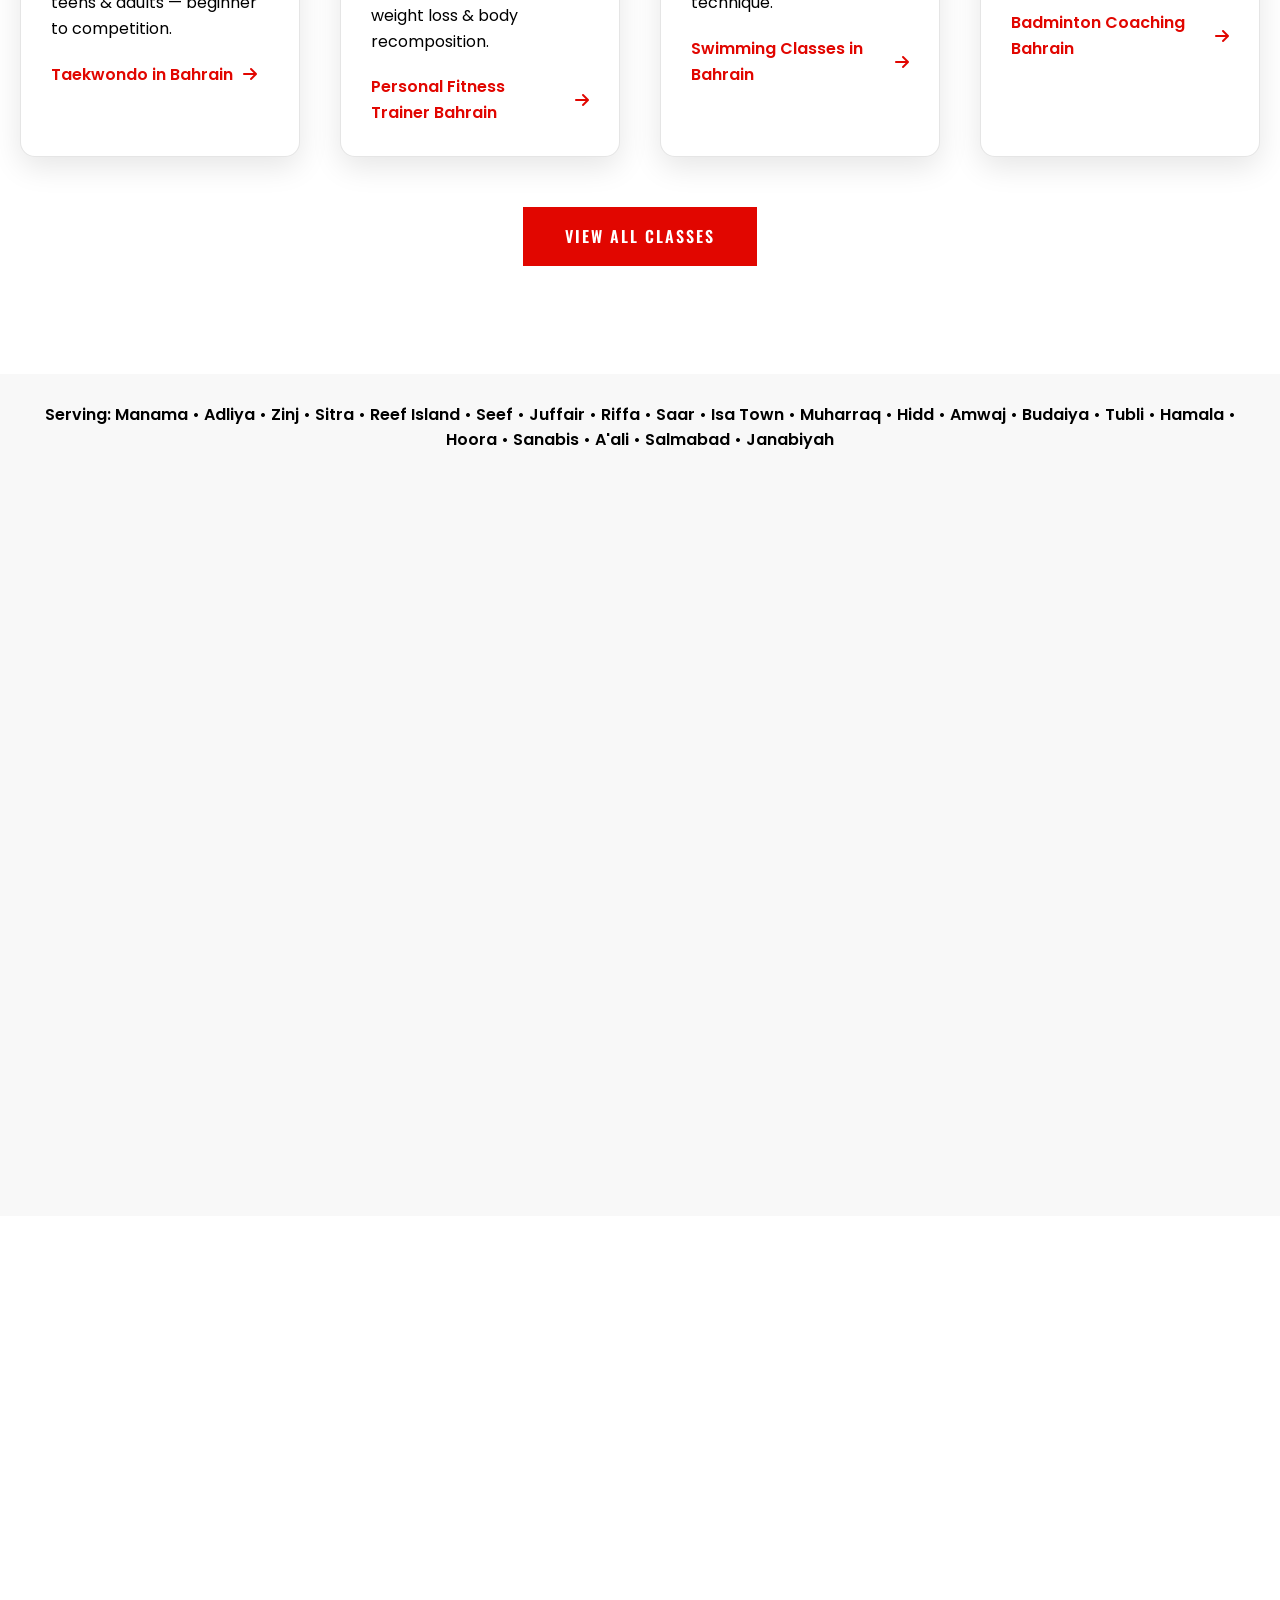
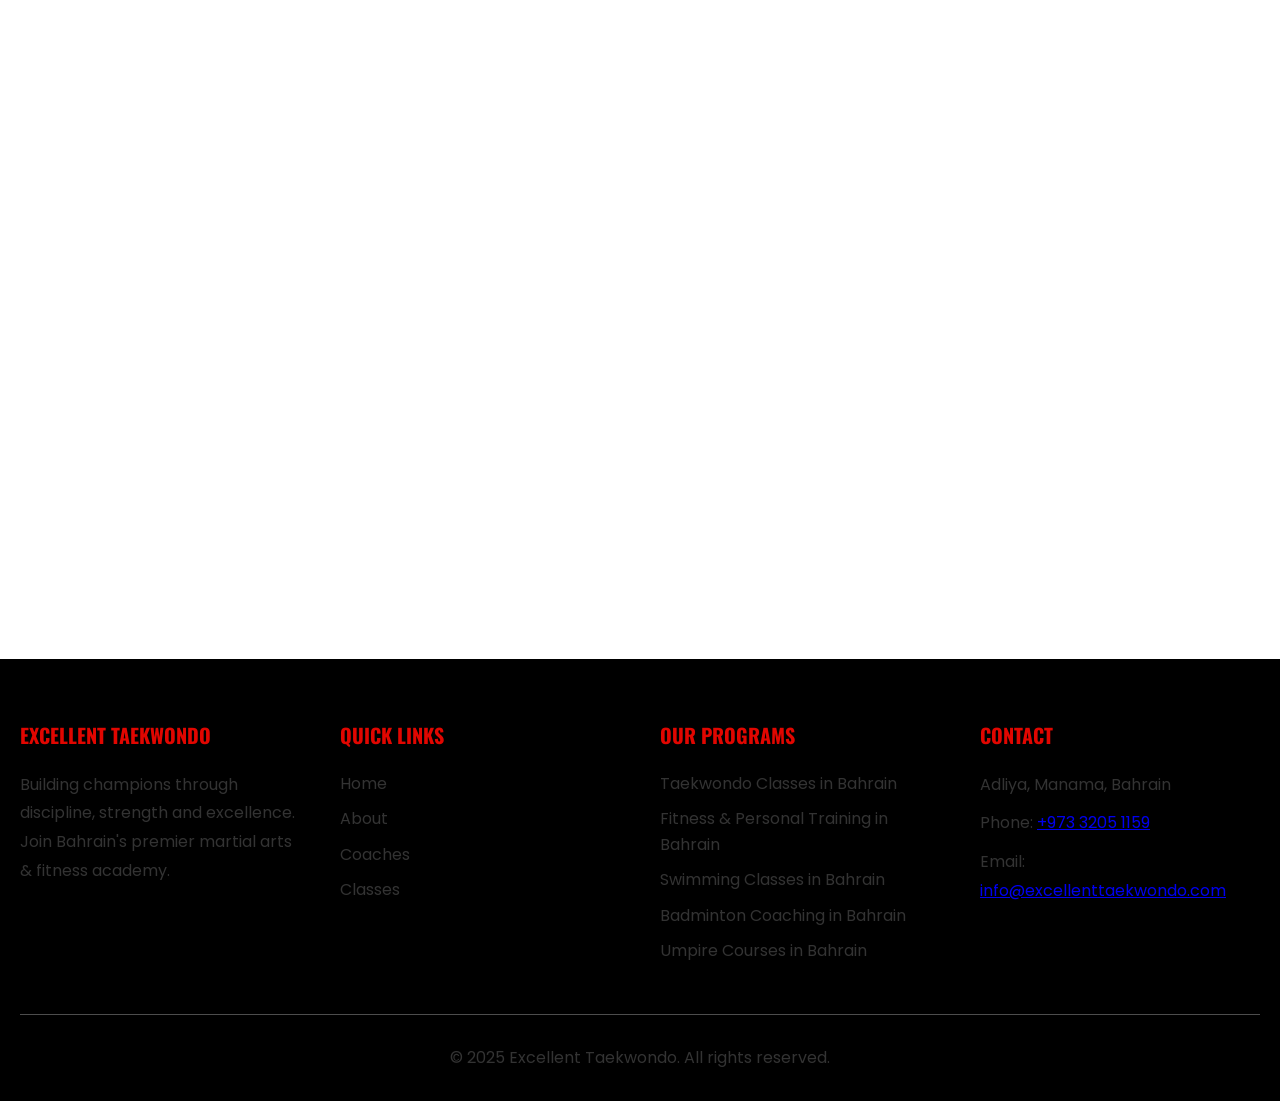
==== commit 2d1dcd46: "feat: Comprehensive SEO optimization across all pages - Enhanced meta tags with location-based keywo" ====
--- a/index.html
+++ b/index.html
@@ -2,50 +2,110 @@
 <html lang="en">
 <head>
     <meta charset="UTF-8">
-    <meta name="viewport" content="width=device-width, initial-scale=1.0">
-    <meta name="description" content="Excellent Taekwondo - Premier martial arts and fitness academy in Adliya, Manama, Bahrain. Offering Taekwondo classes, fitness training, swimming, badminton, and umpire courses.">
-    <meta name="keywords" content="Taekwondo classes in Bahrain, Fitness classes in Bahrain, Swimming classes in Bahrain, Badminton classes in Bahrain, Umpire courses in Bahrain, Martial arts academy Bahrain, Adliya Manama">
-    <meta name="author" content="Excellent Taekwondo">
-    
-    <!-- Open Graph Meta Tags -->
-    <meta property="og:title" content="Excellent Taekwondo - Martial Arts & Fitness Academy in Bahrain">
-    <meta property="og:description" content="Premier martial arts and fitness academy in Adliya, Manama, Bahrain. Discipline. Strength. Excellence.">
+    <meta name="viewport" content="width=device-width, initial-scale=1">
+    <meta name="author" content="Excellent Taekwondo Bahrain">
+    <meta name="robots" content="index, follow">
+    
+    <!-- Primary SEO -->
+    <title>Taekwondo, Badminton, Fitness & Swimming in Bahrain | Excellent Taekwondo (Adliya, Manama)</title>
+    <meta name="description" content="Premier martial arts & fitness academy in Bahrain. Taekwondo classes, personal fitness training, swimming lessons, badminton coaching & umpire courses in Manama, Adliya, Zinj, Sitra, Reef Island & across Bahrain.">
+    <meta name="keywords" content="Taekwondo Bahrain, Taekwondo classes Manama, martial arts Bahrain, Taekwondo for kids Bahrain, fitness classes Bahrain, personal fitness trainer Bahrain, fitness coach Bahrain, gym trainer Bahrain, HIIT Bahrain, strength training Bahrain, swimming classes Bahrain, learn to swim Bahrain, swimming lessons Manama, swimming coach Bahrain, badminton classes Bahrain, badminton coaching Bahrain, badminton coach Manama, badminton umpire course Bahrain, badminton umpire Bahrain, umpire training Bahrain, sports academy Bahrain, Adliya, Manama, Zinj, Reef Island, Seef, Juffair, Riffa, Saar, Isa Town, Muharraq, Hidd, Amwaj Islands, Budaiya, Tubli, Hamala, Hoora, Sanabis, A'ali, Salmabad, Janabiyah">
+    
+    <!-- Canonical -->
+    <link rel="canonical" href="https://www.excellenttaekwondo.com/">
+    
+    <!-- Open Graph -->
+    <meta property="og:title" content="Excellent Taekwondo — Taekwondo, Badminton, Fitness & Swimming in Bahrain">
+    <meta property="og:description" content="Train with certified coaches in Manama, Adliya, Zinj, Sitra, Reef & across Bahrain. Join Taekwondo, Fitness, Swimming, Badminton & Umpire programs.">
+    <meta property="og:image" content="https://www.excellenttaekwondo.com/images/og-image.jpg">
+    <meta property="og:url" content="https://www.excellenttaekwondo.com/">
     <meta property="og:type" content="website">
-    <meta property="og:url" content="https://excellenttaekwondo.com">
-    <meta property="og:image" content="images/og-image.jpg">
-    
-    <!-- Twitter Card Meta Tags -->
+    <meta property="og:locale" content="en_US">
+    
+    <!-- Twitter -->
     <meta name="twitter:card" content="summary_large_image">
-    <meta name="twitter:title" content="Excellent Taekwondo - Martial Arts & Fitness Academy">
-    <meta name="twitter:description" content="Discipline. Strength. Excellence. Join Bahrain's premier martial arts academy.">
-    <meta name="twitter:image" content="images/twitter-image.jpg">
-    
-    <!-- Schema.org Markup -->
+    <meta name="twitter:title" content="Excellent Taekwondo — Martial Arts & Fitness Academy in Bahrain">
+    <meta name="twitter:description" content="Taekwondo, Fitness, Swimming, Badminton & Umpire courses. Certified coaches. Manama, Adliya & across Bahrain.">
+    <meta name="twitter:image" content="https://www.excellenttaekwondo.com/images/twitter-image.jpg">
+    
+    <!-- Icons / PWA -->
+    <link rel="icon" href="/favicon.ico" sizes="any">
+    <link rel="icon" type="image/svg+xml" href="/favicon.svg">
+    <link rel="apple-touch-icon" href="/apple-touch-icon.png">
+    <link rel="manifest" href="/site.webmanifest">
+    
+    <!-- JSON-LD: Organization + Local business -->
     <script type="application/ld+json">
     {
-      "@context": "https://schema.org",
-      "@type": ["SportsClub", "LocalBusiness"],
-      "name": "Excellent Taekwondo",
-      "description": "Premier martial arts and fitness academy offering Taekwondo, fitness training, swimming, badminton, and umpire courses",
-      "address": {
-        "@type": "PostalAddress",
-        "streetAddress": "Adliya",
-        "addressLocality": "Manama",
-        "addressCountry": "BH"
+      "@context":"https://schema.org",
+      "@type":["Organization","LocalBusiness","SportsClub"],
+      "name":"Excellent Taekwondo",
+      "url":"https://www.excellenttaekwondo.com/",
+      "logo":"https://www.excellenttaekwondo.com/excellent%20black_page-0001.jpg",
+      "image":"https://www.excellenttaekwondo.com/images/og-image.jpg",
+      "description":"Premier martial arts and fitness academy in Bahrain offering Taekwondo, fitness, swimming, badminton and umpire courses.",
+      "telephone":"+97332051159",
+      "email":"info@excellenttaekwondo.com",
+      "priceRange":"$$",
+      "address":{
+        "@type":"PostalAddress",
+        "streetAddress":"Adliya",
+        "addressLocality":"Manama",
+        "addressCountry":"BH"
       },
-      "geo": {
-        "@type": "GeoCoordinates",
-        "latitude": "26.2285",
-        "longitude": "50.5860"
-      },
-      "url": "https://excellenttaekwondo.com",
-      "telephone": "+973-XXXX-XXXX",
-      "priceRange": "$$",
-      "sport": ["Taekwondo", "Fitness", "Swimming", "Badminton"]
+      "geo":{"@type":"GeoCoordinates","latitude":26.2285,"longitude":50.5860},
+      "sameAs":["https://www.instagram.com/excellent_taekwondo_bahrain","https://www.facebook.com/excellenttaekwondobahrain"]
     }
     </script>
     
-    <title>Excellent Taekwondo - Martial Arts & Fitness Academy in Bahrain</title>
+    <!-- JSON-LD: ExerciseGym + Services offered -->
+    <script type="application/ld+json">
+    {
+      "@context":"https://schema.org",
+      "@type":"ExerciseGym",
+      "name":"Excellent Taekwondo - Martial Arts & Fitness",
+      "url":"https://www.excellenttaekwondo.com/",
+      "address":{"@type":"PostalAddress","addressLocality":"Manama","addressCountry":"BH"},
+      "openingHoursSpecification":[
+        {"@type":"OpeningHoursSpecification","dayOfWeek":["Monday","Tuesday","Wednesday","Thursday","Friday","Saturday"],"opens":"06:00","closes":"21:00"}
+      ],
+      "areaServed":["Manama","Adliya","Zinj","Sitra","Reef Island","Seef","Juffair","Riffa","Saar","Isa Town","Muharraq","Hidd","Amwaj Islands","Budaiya","Tubli","Hamala","Hoora","Sanabis","A'ali","Salmabad","Janabiyah"],
+      "hasOfferCatalog":{
+        "@type":"OfferCatalog",
+        "name":"Programs",
+        "itemListElement":[
+          {"@type":"Offer","itemOffered":{"@type":"Service","name":"Taekwondo Classes","areaServed":"Bahrain"}},
+          {"@type":"Offer","itemOffered":{"@type":"Service","name":"Personal Fitness Training & Classes","areaServed":"Bahrain"}},
+          {"@type":"Offer","itemOffered":{"@type":"Service","name":"Swimming Lessons","areaServed":"Bahrain"}},
+          {"@type":"Offer","itemOffered":{"@type":"Service","name":"Badminton Coaching","areaServed":"Bahrain"}},
+          {"@type":"Offer","itemOffered":{"@type":"Service","name":"Badminton Umpire Courses","areaServed":"Bahrain"}}
+        ]
+      }
+    }
+    </script>
+    
+    <!-- JSON-LD: FAQ -->
+    <script type="application/ld+json">
+    {
+      "@context":"https://schema.org",
+      "@type":"FAQPage",
+      "mainEntity":[
+        {"@type":"Question","name":"Do you offer classes across Bahrain (Manama, Adliya, Zinj, Sitra, Reef Island)?","acceptedAnswer":{"@type":"Answer","text":"Yes, our programs run in Manama and nearby areas including Adliya, Zinj, Sitra and Reef Island, with options across Bahrain."}},
+        {"@type":"Question","name":"Are there beginner classes for kids and adults?","acceptedAnswer":{"@type":"Answer","text":"Absolutely. We offer beginner through advanced levels for Taekwondo, fitness and swimming, plus badminton coaching and umpire courses."}},
+        {"@type":"Question","name":"Can I book a personal fitness trainer?","acceptedAnswer":{"@type":"Answer","text":"Yes. 1-to-1 and small-group personal training is available. Home PT on request in select areas."}}
+      ]
+    }
+    </script>
+    
+    <!-- JSON-LD: Site Navigation -->
+    <script type="application/ld+json">
+    {
+      "@context":"https://schema.org",
+      "@type":"SiteNavigationElement",
+      "name":["Home","About","Classes","Taekwondo","Fitness","Swimming","Badminton","Umpire","Contact"],
+      "url":["/","/about.html","/classes.html","/taekwondo.html","/fitness.html","/swimming.html","/badminton.html","/umpire.html","#contact"]
+    }
+    </script>
     
     <!-- Preload Fonts -->
     <link rel="preconnect" href="https://fonts.googleapis.com">
@@ -63,23 +123,56 @@
     <div id="scroll-progress"></div>
     
     <!-- Navigation -->
-    <nav id="navbar" class="navbar">
+    <nav id="navbar" class="navbar" aria-label="Primary">
         <div class="container">
             <div class="nav-wrapper">
                 <div class="logo">
-                    <img src="excellent black_page-0001.jpg" alt="Excellent Taekwondo Logo" class="logo-img">
-                </div>
-                <div class="nav-toggle" id="navToggle">
+                    <img src="excellent black_page-0001.jpg" alt="Excellent Taekwondo Bahrain logo" class="logo-img" width="160" height="48">
+                </div>
+                <div class="nav-toggle" id="navToggle" aria-label="Toggle navigation" role="button" tabindex="0">
                     <span></span>
                     <span></span>
                     <span></span>
                 </div>
                 <ul class="nav-menu" id="navMenu">
-                    <li><a href="index.html" class="nav-link active">Home</a></li>
-                    <li><a href="about.html" class="nav-link">About</a></li>
-                    <li><a href="profile.html" class="nav-link">Profile</a></li>
-                    <li><a href="classes.html" class="nav-link">Classes</a></li>
-                    <li><a href="#contact" class="nav-link">Contact</a></li>
+                    <li class="nav-item"><a href="index.html" class="nav-link active">Home</a></li>
+                    <li class="nav-item"><a href="about.html" class="nav-link">About</a></li>
+                    <li class="nav-item nav-dropdown">
+                        <a href="profile.html" class="nav-link dropdown-toggle">
+                            Profile <i class="fas fa-chevron-down" aria-hidden="true"></i>
+                        </a>
+                        <div class="dropdown-menu" role="menu">
+                            <a href="master-faisal.html" class="dropdown-item">
+                                <i class="fas fa-user-tie" aria-hidden="true"></i> Master Faisal
+                            </a>
+                            <a href="master-yoosaf.html" class="dropdown-item">
+                                <i class="fas fa-user-graduate" aria-hidden="true"></i> Master Yoosaf MA
+                            </a>
+                        </div>
+                    </li>
+                    <li class="nav-item nav-dropdown">
+                        <a href="classes.html" class="nav-link dropdown-toggle">
+                            Classes <i class="fas fa-chevron-down" aria-hidden="true"></i>
+                        </a>
+                        <div class="dropdown-menu" role="menu">
+                            <a href="taekwondo.html" class="dropdown-item">
+                                <i class="fas fa-fire" aria-hidden="true"></i> Taekwondo Classes
+                            </a>
+                            <a href="fitness.html" class="dropdown-item">
+                                <i class="fas fa-dumbbell" aria-hidden="true"></i> Fitness & Personal Training
+                            </a>
+                            <a href="swimming.html" class="dropdown-item">
+                                <i class="fas fa-swimmer" aria-hidden="true"></i> Swimming Lessons
+                            </a>
+                            <a href="badminton.html" class="dropdown-item">
+                                <i class="fas fa-table-tennis" aria-hidden="true"></i> Badminton Coaching
+                            </a>
+                            <a href="umpire.html" class="dropdown-item">
+                                <i class="fas fa-whistle" aria-hidden="true"></i> Umpire Courses
+                            </a>
+                        </div>
+                    </li>
+                    <li class="nav-item"><a href="#contact" class="nav-link">Contact</a></li>
                 </ul>
             </div>
         </div>
@@ -95,14 +188,14 @@
                     <span class="title-line">STRENGTH.</span>
                     <span class="title-line">EXCELLENCE.</span>
                 </h1>
-                <p class="hero-subtitle">Transform Your Body & Mind at Bahrain's Premier Martial Arts Academy</p>
+                <p class="hero-subtitle">Taekwondo • Fitness • Swimming • Badminton (Umpire Courses too) — in Manama, Adliya, Zinj, Sitra & Reef Island.</p>
                 <div class="hero-buttons">
                     <a href="#contact" class="btn btn-primary">Join Now</a>
                     <a href="classes.html" class="btn btn-outline">View Classes</a>
                 </div>
             </div>
         </div>
-        <div class="scroll-indicator">
+        <div class="scroll-indicator" aria-hidden="true">
             <div class="mouse">
                 <div class="wheel"></div>
             </div>
@@ -120,8 +213,8 @@
             </div>
             <div class="welcome-content">
                 <div class="welcome-text animate-on-scroll">
-                    <p class="lead">Welcome to Bahrain's premier martial arts and fitness academy, where discipline meets excellence. Located in the heart of Adliya, Manama, we offer world-class training programs designed to transform both body and mind.</p>
-                    <p>Whether you're looking to master Taekwondo, enhance your fitness, learn swimming, play badminton, or become a certified umpire, our expert instructors are here to guide you every step of the way.</p>
+                    <p class="lead">Bahrain's premier martial arts & fitness academy in the heart of <strong>Adliya, Manama</strong>. Train Taekwondo, get fit with personal coaching, learn to swim, and level up your badminton — including <strong>umpire training</strong>.</p>
+                    <p>Serving <strong>Manama, Adliya, Zinj, Sitra, Reef Island, Seef, Juffair, Riffa, Saar, Isa Town, Muharraq, Hidd, Amwaj</strong> and more across Bahrain.</p>
                     <div class="stats-grid">
                         <div class="stat-item">
                             <h3 class="stat-number">10+</h3>
@@ -143,7 +236,7 @@
                 </div>
                 <div class="welcome-image animate-on-scroll">
                     <div class="image-wrapper">
-                        <img src="images/PXL_20250521_154357932.jpg" alt="Taekwondo training at Excellent Taekwondo Bahrain" loading="lazy">
+                        <img src="images/PXL_20250521_154357932.jpg" alt="Taekwondo training at Excellent Taekwondo Bahrain" loading="lazy" width="960" height="640">
                         <div class="image-overlay"></div>
                     </div>
                 </div>
@@ -163,52 +256,76 @@
             <div class="classes-grid">
                 <div class="class-card animate-on-scroll">
                     <div class="card-image">
-                        <img src="images/pexels-rdne-7045573.jpg" alt="Taekwondo classes in Bahrain" loading="lazy">
+                        <img src="images/pexels-rdne-7045573.jpg" alt="Taekwondo classes for kids and adults in Bahrain" loading="lazy" width="960" height="640">
                         <div class="card-overlay"></div>
                     </div>
                     <div class="card-content">
                         <div class="card-icon">
-                            <i class="fas fa-fire"></i>
+                            <i class="fas fa-fire" aria-hidden="true"></i>
                         </div>
                         <h3 class="card-title">Taekwondo Classes</h3>
-                        <p class="card-description">Master the art of Korean martial arts with our certified instructors. Build strength, flexibility, and discipline.</p>
-                        <a href="classes.html#taekwondo" class="card-link">Learn More <i class="fas fa-arrow-right"></i></a>
+                        <p class="card-description">Learn Taekwondo with certified coaches in Manama & Adliya. Kids, teens & adults — beginner to competition.</p>
+                        <a href="taekwondo.html" class="card-link">Taekwondo in Bahrain <i class="fas fa-arrow-right" aria-hidden="true"></i></a>
                     </div>
                 </div>
                 
                 <div class="class-card animate-on-scroll">
                     <div class="card-image">
-                        <img src="images/pexels-victorfreitas-841130.jpg" alt="Fitness classes in Bahrain" loading="lazy">
+                        <img src="images/pexels-victorfreitas-841130.jpg" alt="Personal fitness trainer and classes in Bahrain" loading="lazy" width="960" height="640">
                         <div class="card-overlay"></div>
                     </div>
                     <div class="card-content">
                         <div class="card-icon">
-                            <i class="fas fa-dumbbell"></i>
-                        </div>
-                        <h3 class="card-title">Fitness Classes</h3>
-                        <p class="card-description">Transform your body with our comprehensive fitness programs. From beginners to advanced athletes.</p>
-                        <a href="classes.html#fitness" class="card-link">Learn More <i class="fas fa-arrow-right"></i></a>
+                            <i class="fas fa-dumbbell" aria-hidden="true"></i>
+                        </div>
+                        <h3 class="card-title">Fitness & Personal Training</h3>
+                        <p class="card-description">1-to-1 personal training, HIIT & strength classes — weight loss & body recomposition.</p>
+                        <a href="fitness.html" class="card-link">Personal Fitness Trainer Bahrain <i class="fas fa-arrow-right" aria-hidden="true"></i></a>
                     </div>
                 </div>
                 
                 <div class="class-card animate-on-scroll">
                     <div class="card-image">
-                        <img src="images/pexels-jim-de-ramos-395808-1263349.jpg" alt="Swimming classes in Bahrain" loading="lazy">
+                        <img src="images/pexels-jim-de-ramos-395808-1263349.jpg" alt="Swimming lessons in Bahrain for kids and adults" loading="lazy" width="960" height="640">
                         <div class="card-overlay"></div>
                     </div>
                     <div class="card-content">
                         <div class="card-icon">
-                            <i class="fas fa-swimmer"></i>
-                        </div>
-                        <h3 class="card-title">Swimming Classes</h3>
-                        <p class="card-description">Learn to swim or improve your technique with our professional swimming instructors for all ages.</p>
-                        <a href="classes.html#swimming" class="card-link">Learn More <i class="fas fa-arrow-right"></i></a>
+                            <i class="fas fa-swimmer" aria-hidden="true"></i>
+                        </div>
+                        <h3 class="card-title">Swimming Lessons</h3>
+                        <p class="card-description">Learn to swim safely with certified instructors — beginners to advanced technique.</p>
+                        <a href="swimming.html" class="card-link">Swimming Classes in Bahrain <i class="fas fa-arrow-right" aria-hidden="true"></i></a>
+                    </div>
+                </div>
+                
+                <div class="class-card animate-on-scroll">
+                    <div class="card-image">
+                        <img src="images/pexels-vladvictoria-2202685.jpg" alt="Badminton coaching and umpire courses in Bahrain" loading="lazy" width="960" height="640">
+                        <div class="card-overlay"></div>
+                    </div>
+                    <div class="card-content">
+                        <div class="card-icon">
+                            <i class="fas fa-table-tennis" aria-hidden="true"></i>
+                        </div>
+                        <h3 class="card-title">Badminton & Umpire</h3>
+                        <p class="card-description">Badminton coaching for all ages + umpire certification pathways in Bahrain.</p>
+                        <a href="badminton.html" class="card-link">Badminton Coaching Bahrain <i class="fas fa-arrow-right" aria-hidden="true"></i></a>
                     </div>
                 </div>
             </div>
             <div class="view-all-btn animate-on-scroll">
                 <a href="classes.html" class="btn btn-primary">View All Classes</a>
             </div>
+        </div>
+    </section>
+    
+    <!-- Locations band (boost local SEO) -->
+    <section style="padding:28px 0;background:#F8F8F8;">
+        <div class="container" style="text-align:center;">
+            <p style="margin:0;font-weight:600;">
+                Serving: Manama • Adliya • Zinj • Sitra • Reef Island • Seef • Juffair • Riffa • Saar • Isa Town • Muharraq • Hidd • Amwaj • Budaiya • Tubli • Hamala • Hoora • Sanabis • A'ali • Salmabad • Janabiyah
+            </p>
         </div>
     </section>
     
@@ -223,31 +340,31 @@
             <div class="features-grid">
                 <div class="feature-item animate-on-scroll">
                     <div class="feature-icon">
-                        <i class="fas fa-medal"></i>
+                        <i class="fas fa-medal" aria-hidden="true"></i>
                     </div>
                     <h3 class="feature-title">Certified Instructors</h3>
-                    <p class="feature-description">Learn from internationally certified and experienced instructors dedicated to your success.</p>
+                    <p class="feature-description">Internationally certified coaches for Taekwondo, fitness, swimming and badminton.</p>
                 </div>
                 <div class="feature-item animate-on-scroll">
                     <div class="feature-icon">
-                        <i class="fas fa-users"></i>
+                        <i class="fas fa-users" aria-hidden="true"></i>
                     </div>
                     <h3 class="feature-title">All Ages & Levels</h3>
-                    <p class="feature-description">Programs tailored for children, teens, and adults of all skill levels from beginners to advanced.</p>
+                    <p class="feature-description">From beginners to competitive athletes — kids, teens and adults welcome.</p>
                 </div>
                 <div class="feature-item animate-on-scroll">
                     <div class="feature-icon">
-                        <i class="fas fa-trophy"></i>
+                        <i class="fas fa-trophy" aria-hidden="true"></i>
                     </div>
                     <h3 class="feature-title">Competition Training</h3>
-                    <p class="feature-description">Prepare for local and international competitions with our specialized training programs.</p>
+                    <p class="feature-description">Prepare for local and international events with structured plans.</p>
                 </div>
                 <div class="feature-item animate-on-scroll">
                     <div class="feature-icon">
-                        <i class="fas fa-building"></i>
+                        <i class="fas fa-building" aria-hidden="true"></i>
                     </div>
                     <h3 class="feature-title">Modern Facilities</h3>
-                    <p class="feature-description">Train in state-of-the-art facilities equipped with the latest training equipment.</p>
+                    <p class="feature-description">Safe, well-equipped spaces for skills and fitness development.</p>
                 </div>
             </div>
         </div>
@@ -265,7 +382,7 @@
                 <div class="contact-info animate-on-scroll">
                     <div class="info-item">
                         <div class="info-icon">
-                            <i class="fas fa-map-marker-alt"></i>
+                            <i class="fas fa-map-marker-alt" aria-hidden="true"></i>
                         </div>
                         <div class="info-text">
                             <h4>Location</h4>
@@ -274,26 +391,26 @@
                     </div>
                     <div class="info-item">
                         <div class="info-icon">
-                            <i class="fas fa-phone"></i>
+                            <i class="fas fa-phone" aria-hidden="true"></i>
                         </div>
                         <div class="info-text">
                             <h4>Phone</h4>
-                            <p>+973 XXXX XXXX</p>
+                            <p><a href="tel:+97332051159">+973 3205 1159</a></p>
                         </div>
                     </div>
                     <div class="info-item">
                         <div class="info-icon">
-                            <i class="fas fa-envelope"></i>
+                            <i class="fas fa-envelope" aria-hidden="true"></i>
                         </div>
                         <div class="info-text">
                             <h4>Email</h4>
-                            <p>info@excellenttaekwondo.com</p>
+                            <p><a href="mailto:info@excellenttaekwondo.com">info@excellenttaekwondo.com</a></p>
                         </div>
                     </div>
                     <div class="social-links">
-                        <a href="#" class="social-link" aria-label="Facebook"><i class="fab fa-facebook-f"></i></a>
-                        <a href="#" class="social-link" aria-label="Instagram"><i class="fab fa-instagram"></i></a>
-                        <a href="#" class="social-link" aria-label="YouTube"><i class="fab fa-youtube"></i></a>
+                        <a href="#" class="social-link" aria-label="Facebook"><i class="fab fa-facebook-f" aria-hidden="true"></i></a>
+                        <a href="#" class="social-link" aria-label="Instagram"><i class="fab fa-instagram" aria-hidden="true"></i></a>
+                        <a href="#" class="social-link" aria-label="YouTube"><i class="fab fa-youtube" aria-hidden="true"></i></a>
                     </div>
                 </div>
                 <div class="contact-form animate-on-scroll">
@@ -311,9 +428,9 @@
                             <select id="interest" name="interest" required>
                                 <option value="">Select a Program</option>
                                 <option value="taekwondo">Taekwondo Classes</option>
-                                <option value="fitness">Fitness Classes</option>
-                                <option value="swimming">Swimming Classes</option>
-                                <option value="badminton">Badminton Classes</option>
+                                <option value="fitness">Fitness & Personal Training</option>
+                                <option value="swimming">Swimming Lessons</option>
+                                <option value="badminton">Badminton Coaching</option>
                                 <option value="umpire">Umpire Courses</option>
                             </select>
                         </div>
@@ -333,32 +450,32 @@
             <div class="footer-content">
                 <div class="footer-col">
                     <h4>Excellent Taekwondo</h4>
-                    <p>Building champions through discipline, strength, and excellence. Join Bahrain's premier martial arts and fitness academy.</p>
+                    <p>Building champions through discipline, strength and excellence. Join Bahrain's premier martial arts & fitness academy.</p>
                 </div>
                 <div class="footer-col">
                     <h4>Quick Links</h4>
                     <ul>
                         <li><a href="index.html">Home</a></li>
                         <li><a href="about.html">About</a></li>
-                        <li><a href="profile.html">Profile</a></li>
+                        <li><a href="profile.html">Coaches</a></li>
                         <li><a href="classes.html">Classes</a></li>
                     </ul>
                 </div>
                 <div class="footer-col">
                     <h4>Our Programs</h4>
                     <ul>
-                        <li><a href="classes.html#taekwondo">Taekwondo Classes in Bahrain</a></li>
-                        <li><a href="classes.html#fitness">Fitness Classes in Bahrain</a></li>
-                        <li><a href="classes.html#swimming">Swimming Classes in Bahrain</a></li>
-                        <li><a href="classes.html#badminton">Badminton Classes in Bahrain</a></li>
-                        <li><a href="classes.html#umpire">Umpire Courses in Bahrain</a></li>
+                        <li><a href="taekwondo.html">Taekwondo Classes in Bahrain</a></li>
+                        <li><a href="fitness.html">Fitness & Personal Training in Bahrain</a></li>
+                        <li><a href="swimming.html">Swimming Classes in Bahrain</a></li>
+                        <li><a href="badminton.html">Badminton Coaching in Bahrain</a></li>
+                        <li><a href="umpire.html">Umpire Courses in Bahrain</a></li>
                     </ul>
                 </div>
                 <div class="footer-col">
                     <h4>Contact</h4>
                     <p>Adliya, Manama, Bahrain</p>
-                    <p>Phone: +973 XXXX XXXX</p>
-                    <p>Email: info@excellenttaekwondo.com</p>
+                    <p>Phone: <a href="tel:+97332051159">+973 3205 1159</a></p>
+                    <p>Email: <a href="mailto:info@excellenttaekwondo.com">info@excellenttaekwondo.com</a></p>
                 </div>
             </div>
             <div class="footer-bottom">
@@ -368,9 +485,33 @@
     </footer>
     
     <!-- Floating WhatsApp Button -->
-    <a href="https://wa.me/973XXXXXXXX" class="whatsapp-float" target="_blank" rel="noopener" aria-label="Contact us on WhatsApp">
-        <i class="fab fa-whatsapp"></i>
+    <a href="https://wa.me/97332051159" class="whatsapp-float" target="_blank" rel="noopener" aria-label="Contact us on WhatsApp">
+        <i class="fab fa-whatsapp" aria-hidden="true"></i>
     </a>
+    
+    <!-- GA4 Tracking (replace G-XXXXXXX with your actual tracking ID) + WhatsApp click tracking -->
+    <script async src="https://www.googletagmanager.com/gtag/js?id=G-XXXXXXX"></script>
+    <script>
+        window.dataLayer = window.dataLayer || [];
+        function gtag(){dataLayer.push(arguments);}
+        gtag('js', new Date()); 
+        gtag('config', 'G-XXXXXXX');
+        
+        // Track WhatsApp clicks
+        document.addEventListener('DOMContentLoaded', function () {
+            document.querySelectorAll('a[href*="wa.me"]').forEach(function (a) {
+                a.addEventListener('click', function () {
+                    if (typeof gtag === 'function') {
+                        gtag('event', 'whatsapp_click', {
+                            event_category:'engagement', 
+                            event_label:a.href, 
+                            value:1
+                        });
+                    }
+                });
+            });
+        });
+    </script>
     
     <!-- Main JavaScript -->
     <script src="script.js"></script>
--- a/styles.css
+++ b/styles.css
@@ -33,18 +33,69 @@
     color: #000000;
     background: #FFFFFF;
     overflow-x: hidden;
+    width: 100%;
+    max-width: 100vw;
 }
 
 .container {
     max-width: 1200px;
     margin: 0 auto;
     padding: 0 20px;
+    width: 100%;
+    box-sizing: border-box;
+}
+
+.navbar .container {
+    overflow: visible !important;
 }
 
 img {
     max-width: 100%;
     height: auto;
     display: block;
+}
+
+/* Additional responsive utilities */
+* {
+    word-wrap: break-word;
+    overflow-wrap: break-word;
+}
+
+section,
+.container,
+.section-header,
+.hero-content,
+.welcome-content,
+.contact-content,
+.footer-content {
+    max-width: 100%;
+    overflow: hidden;
+}
+
+/* Global Hero Parallax Styles */
+.about-hero,
+.profile-hero,
+.classes-hero,
+.class-hero,
+.instructor-hero {
+    position: relative;
+    background-attachment: fixed;
+    background-position: center;
+    background-size: cover;
+    background-repeat: no-repeat;
+    overflow: hidden;
+    will-change: transform;
+    transition: transform 0.1s linear;
+}
+
+.about-hero .container,
+.profile-hero .container,
+.classes-hero .container,
+.class-hero .container,
+.instructor-hero .container {
+    position: relative;
+    z-index: 2;
+    transition: opacity 0.1s linear;
 }
 
 /* ===================================
@@ -73,6 +124,12 @@
     padding: 20px 0;
     z-index: 1000;
     transition: var(--transition);
+    overflow: visible !important;
+}
+
+.navbar .container {
+    position: relative;
+    overflow: visible !important;
 }
 
 .navbar.scrolled {
@@ -81,10 +138,16 @@
     box-shadow: 0 2px 20px rgba(0, 0, 0, 0.1);
 }
 
+.navbar.scrolled .dropdown-menu {
+    top: calc(100% + 10px);
+}
+
 .nav-wrapper {
     display: flex;
     justify-content: space-between;
     align-items: center;
+    position: relative;
+    overflow: visible !important;
 }
 
 .logo {
@@ -147,6 +210,19 @@
     display: flex;
     list-style: none;
     gap: 40px;
+    align-items: center;
+    position: relative;
+    overflow: visible !important;
+}
+
+.nav-item {
+    position: relative;
+    overflow: visible !important;
+}
+
+.nav-item.nav-dropdown {
+    position: relative;
+    overflow: visible !important;
 }
 
 .nav-link {
@@ -182,6 +258,101 @@
     color: var(--primary-color);
 }
 
+/* Dropdown Menu Styles */
+.nav-dropdown {
+    position: relative;
+    overflow: visible !important;
+}
+
+.nav-dropdown::after {
+    content: '';
+    position: absolute;
+    top: 100%;
+    left: 0;
+    right: 0;
+    height: 20px;
+    background: transparent;
+}
+
+.dropdown-toggle {
+    display: flex;
+    align-items: center;
+    gap: 5px;
+    cursor: pointer;
+}
+
+.dropdown-toggle i {
+    font-size: 10px;
+    transition: transform 0.3s ease;
+}
+
+.nav-dropdown:hover .dropdown-toggle i {
+    transform: rotate(180deg);
+}
+
+.dropdown-menu {
+    position: absolute;
+    top: calc(100% + 5px);
+    left: 0;
+    background: #FFFFFF;
+    min-width: 250px;
+    padding: 15px 0;
+    padding-top: 20px;
+    border-radius: 8px;
+    box-shadow: 0 10px 30px rgba(0, 0, 0, 0.2);
+    opacity: 0;
+    visibility: hidden;
+    transform: translateY(-10px);
+    transition: opacity 0.3s ease 0.1s, visibility 0.3s ease 0.1s, transform 0.3s ease 0.1s;
+    z-index: 99999;
+    margin-top: 0;
+    backdrop-filter: blur(10px);
+    border: 1px solid rgba(0, 0, 0, 0.1);
+}
+
+.nav-dropdown:hover .dropdown-menu {
+    opacity: 1;
+    visibility: visible;
+    transform: translateY(0);
+    transition-delay: 0s;
+}
+
+.dropdown-menu:hover {
+    opacity: 1;
+    visibility: visible;
+    transform: translateY(0);
+}
+
+.dropdown-item {
+    display: block;
+    padding: 12px 25px;
+    color: #000000;
+    text-decoration: none;
+    font-weight: 500;
+    font-size: 14px;
+    letter-spacing: 0.5px;
+    transition: var(--transition);
+    display: flex;
+    align-items: center;
+    gap: 10px;
+}
+
+.dropdown-item i {
+    color: var(--primary-color);
+    font-size: 16px;
+    width: 20px;
+}
+
+.dropdown-item:hover {
+    background: var(--primary-color);
+    color: #FFFFFF;
+    padding-left: 30px;
+}
+
+.dropdown-item:hover i {
+    color: #FFFFFF;
+}
+
 /* ===================================
    Hero Section
    =================================== */
@@ -190,10 +361,13 @@
     height: calc(100vh + 50px);
     background: linear-gradient(135deg, rgba(0, 0, 0, 0.7), rgba(225, 6, 0, 0.3)),
                 url('images/pexels-rdne-7045750.jpg') center/cover no-repeat;
+    background-attachment: fixed;
+    background-position: center;
     display: flex;
     align-items: center;
     justify-content: center;
     overflow: hidden;
+    will-change: transform;
 }
 
 .hero-overlay {
@@ -249,6 +423,8 @@
     animation: fadeInUp 1s ease forwards;
     animation-delay: 0.8s;
     opacity: 0;
+    max-width: 100%;
+    padding: 0 10px;
 }
 
 .hero-buttons {
@@ -427,8 +603,21 @@
     align-items: center;
 }
 
+@media (max-width: 968px) {
+    .welcome-content {
+        grid-template-columns: 1fr;
+        gap: 40px;
+    }
+}
+
 .welcome-text {
     padding-right: 20px;
+}
+
+@media (max-width: 768px) {
+    .welcome-text {
+        padding-right: 0;
+    }
 }
 
 .lead {
@@ -449,6 +638,13 @@
     grid-template-columns: repeat(2, 1fr);
     gap: 30px;
     margin-top: 40px;
+}
+
+@media (max-width: 600px) {
+    .stats-grid {
+        grid-template-columns: 1fr;
+        gap: 20px;
+    }
 }
 
 .stat-item {
@@ -549,9 +745,15 @@
 
 .classes-grid {
     display: grid;
-    grid-template-columns: repeat(auto-fit, minmax(320px, 1fr));
+    grid-template-columns: repeat(auto-fit, minmax(280px, 1fr));
     gap: 40px;
     margin-bottom: 50px;
+}
+
+@media (max-width: 480px) {
+    .classes-grid {
+        grid-template-columns: 1fr;
+    }
 }
 
 .class-card {
@@ -665,8 +867,14 @@
 
 .features-grid {
     display: grid;
-    grid-template-columns: repeat(auto-fit, minmax(250px, 1fr));
+    grid-template-columns: repeat(auto-fit, minmax(220px, 1fr));
     gap: 40px;
+}
+
+@media (max-width: 480px) {
+    .features-grid {
+        grid-template-columns: 1fr;
+    }
 }
 
 .feature-item {
@@ -769,6 +977,13 @@
     gap: 60px;
 }
 
+@media (max-width: 968px) {
+    .contact-content {
+        grid-template-columns: 1fr;
+        gap: 40px;
+    }
+}
+
 .contact-info {
     display: flex;
     flex-direction: column;
@@ -818,6 +1033,7 @@
 
 .info-text p {
     color: #000000;
+    word-break: break-word;
 }
 
 .social-links {
@@ -858,6 +1074,9 @@
     border-radius: 15px;
     box-shadow: var(--shadow);
     border: 1px solid rgba(0, 0, 0, 0.1);
+    width: 100%;
+    max-width: 100%;
+    box-sizing: border-box;
 }
 
 .form-group {
@@ -868,6 +1087,7 @@
 .form-group select,
 .form-group textarea {
     width: 100%;
+    max-width: 100%;
     padding: 15px 20px;
     border: 2px solid rgba(0, 0, 0, 0.2);
     border-radius: 8px;
@@ -876,6 +1096,7 @@
     transition: var(--transition);
     background: #FFFFFF;
     color: #000000;
+    box-sizing: border-box;
 }
 
 .form-group input:focus,
@@ -920,9 +1141,16 @@
 
 .footer-content {
     display: grid;
-    grid-template-columns: repeat(auto-fit, minmax(250px, 1fr));
+    grid-template-columns: repeat(auto-fit, minmax(200px, 1fr));
     gap: 40px;
     margin-bottom: 40px;
+}
+
+@media (max-width: 480px) {
+    .footer-content {
+        grid-template-columns: 1fr;
+        gap: 30px;
+    }
 }
 
 .footer-col h4 {
@@ -986,11 +1214,13 @@
     z-index: 999;
     transition: var(--transition);
     animation: pulse 2s infinite;
+    text-decoration: none;
 }
 
 .whatsapp-float:hover {
     transform: scale(1.1);
     box-shadow: 0 8px 30px rgba(37, 211, 102, 0.6);
+    text-decoration: none;
 }
 
 .whatsapp-float i {
@@ -1044,9 +1274,17 @@
         font-size: 18px;
         padding: 0 20px;
     }
+    
+    .hero-title {
+        padding: 0 15px;
+    }
 }
 
 @media (max-width: 768px) {
+    .container {
+        padding: 0 15px;
+    }
+    
     .nav-toggle {
         display: flex;
     }
@@ -1056,16 +1294,50 @@
         top: 0;
         right: -100%;
         width: 70%;
+        max-width: 280px;
         height: 100vh;
         background: rgba(255, 255, 255, 0.98);
         flex-direction: column;
         padding: 100px 30px;
         gap: 30px;
         transition: right 0.3s ease;
+        overflow-y: auto;
+        align-items: flex-start;
     }
     
     .nav-menu.active {
         right: 0;
+    }
+    
+    /* Mobile Dropdown Styles */
+    .dropdown-menu {
+        position: static;
+        opacity: 1;
+        visibility: visible;
+        transform: none;
+        box-shadow: none;
+        background: rgba(0, 0, 0, 0.05);
+        margin-top: 10px;
+        padding: 10px 0;
+        display: none;
+    }
+    
+    .nav-dropdown.active .dropdown-menu {
+        display: block;
+    }
+    
+    .dropdown-toggle {
+        width: 100%;
+        justify-content: space-between;
+    }
+    
+    .dropdown-item {
+        padding: 10px 20px;
+        font-size: 13px;
+    }
+    
+    .dropdown-item:hover {
+        padding-left: 25px;
     }
     
     .hero-title {
@@ -1075,11 +1347,24 @@
     .hero {
         min-height: 100vh;
         height: auto;
-        padding: 120px 20px 100px;
+        padding: 120px 15px 100px;
+        background-attachment: scroll;
+    }
+    
+    /* Disable parallax transform on tablets for better performance */
+    .hero,
+    .about-hero,
+    .profile-hero,
+    .classes-hero,
+    .class-hero,
+    .instructor-hero {
+        background-attachment: scroll;
     }
     
     .hero-buttons {
         margin-bottom: 140px;
+        width: 100%;
+        max-width: 100%;
     }
     
     .scroll-indicator {
@@ -1092,6 +1377,8 @@
     
     .hero-content {
         padding: 0 10px;
+        width: 100%;
+        max-width: 100%;
     }
     
     .welcome-content {
@@ -1125,27 +1412,58 @@
     
     .contact-form {
         padding: 30px 20px;
+        width: 100%;
+        max-width: 100%;
+    }
+    
+    .info-item {
+        padding: 20px;
+    }
+    
+    .social-links {
+        flex-wrap: wrap;
+        justify-content: center;
     }
 }
 
 @media (max-width: 480px) {
+    .container {
+        padding: 0 10px;
+    }
+    
     .hero {
         min-height: 100vh;
-        padding: 100px 15px 90px;
+        padding: 100px 10px 90px;
+        background-attachment: scroll;
+    }
+    
+    /* Disable parallax on mobile for better performance */
+    .hero,
+    .about-hero,
+    .profile-hero,
+    .classes-hero,
+    .class-hero,
+    .instructor-hero {
+        background-attachment: scroll !important;
+        transform: none !important;
     }
     
     .hero-buttons {
         flex-direction: column;
         gap: 15px;
         margin-bottom: 150px;
-        padding: 0 20px;
+        padding: 0;
+        width: 100%;
+        max-width: 100%;
     }
     
     .btn {
         width: 100%;
+        max-width: 100%;
         text-align: center;
-        padding: 12px 30px;
+        padding: 12px 20px;
         font-size: 14px;
+        box-sizing: border-box;
     }
     
     .scroll-indicator {
@@ -1159,7 +1477,7 @@
     
     .logo-img {
         height: 55px;
-        max-width: 280px;
+        max-width: 250px;
     }
     
     .navbar.scrolled .logo-img {
@@ -1173,5 +1491,70 @@
     .section-title {
         font-size: 28px;
     }
-}
-
+    
+    .contact-form {
+        padding: 20px 15px;
+    }
+    
+    .form-group {
+        margin-bottom: 20px;
+    }
+    
+    .form-group input,
+    .form-group select,
+    .form-group textarea {
+        padding: 12px 15px;
+        font-size: 14px;
+    }
+    
+    .info-item {
+        padding: 15px;
+        gap: 15px;
+    }
+    
+    .info-icon {
+        width: 50px;
+        height: 50px;
+    }
+    
+    .info-icon i {
+        font-size: 20px;
+    }
+    
+    .social-link {
+        width: 45px;
+        height: 45px;
+    }
+    
+    .social-link i {
+        font-size: 18px;
+    }
+    
+    .feature-item {
+        padding: 30px 15px;
+    }
+    
+    .stat-item {
+        padding: 15px;
+    }
+    
+    section {
+        padding: 50px 0;
+    }
+    
+    .section-header {
+        margin-bottom: 40px;
+    }
+    
+    .whatsapp-float {
+        width: 50px;
+        height: 50px;
+        bottom: 20px;
+        right: 20px;
+    }
+    
+    .whatsapp-float i {
+        font-size: 28px;
+    }
+}
+
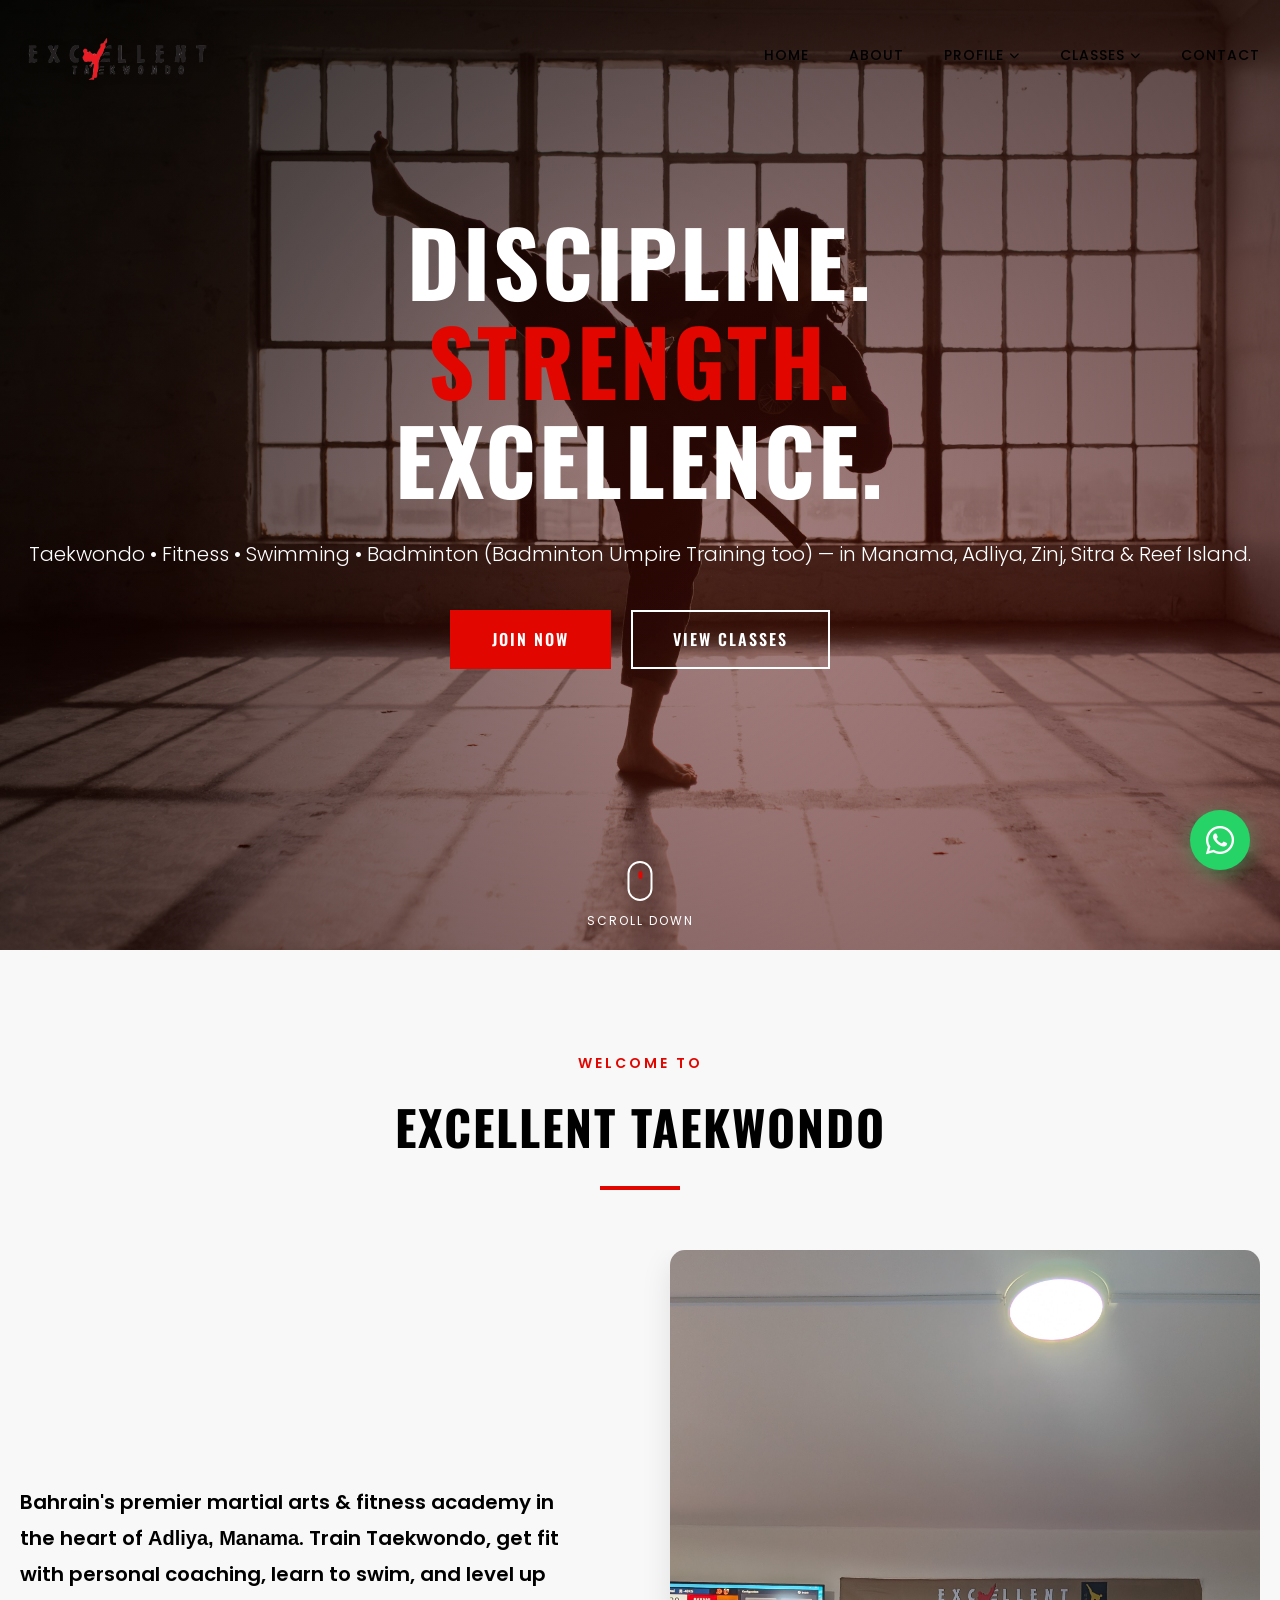
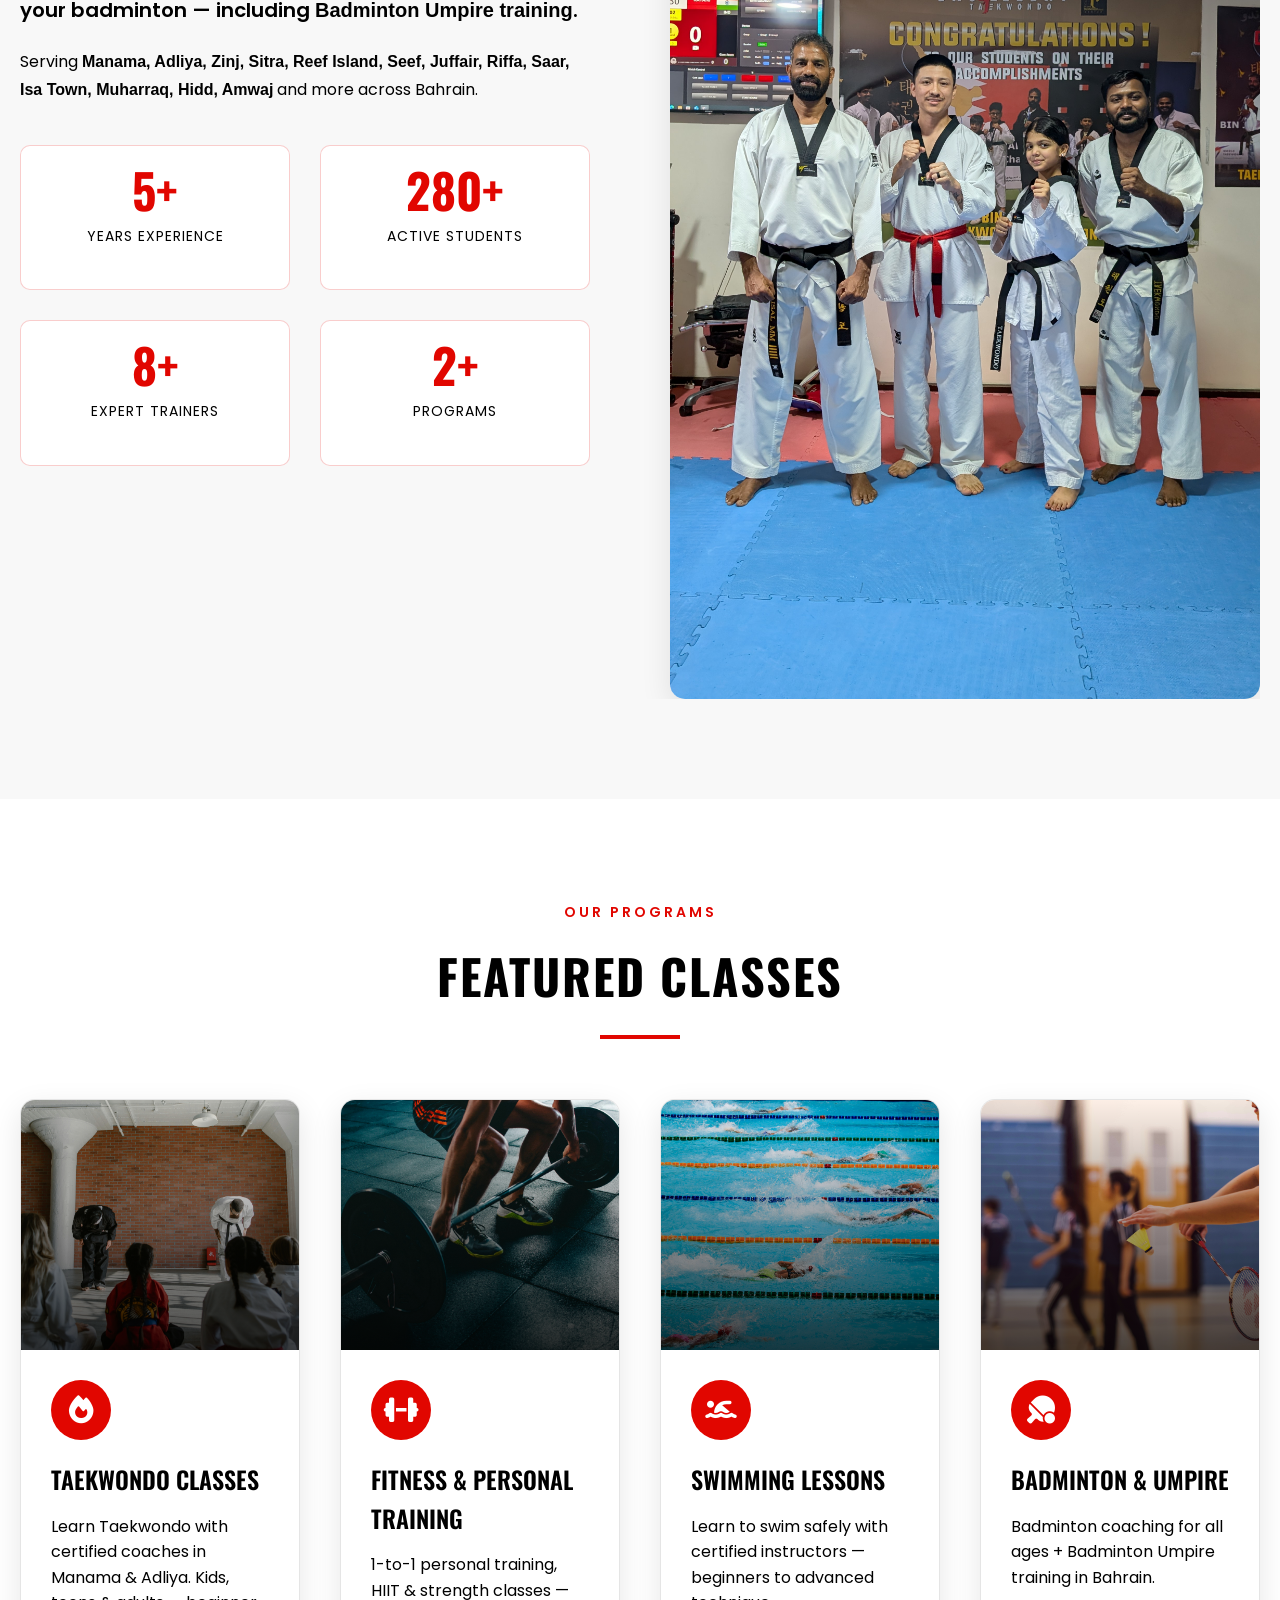
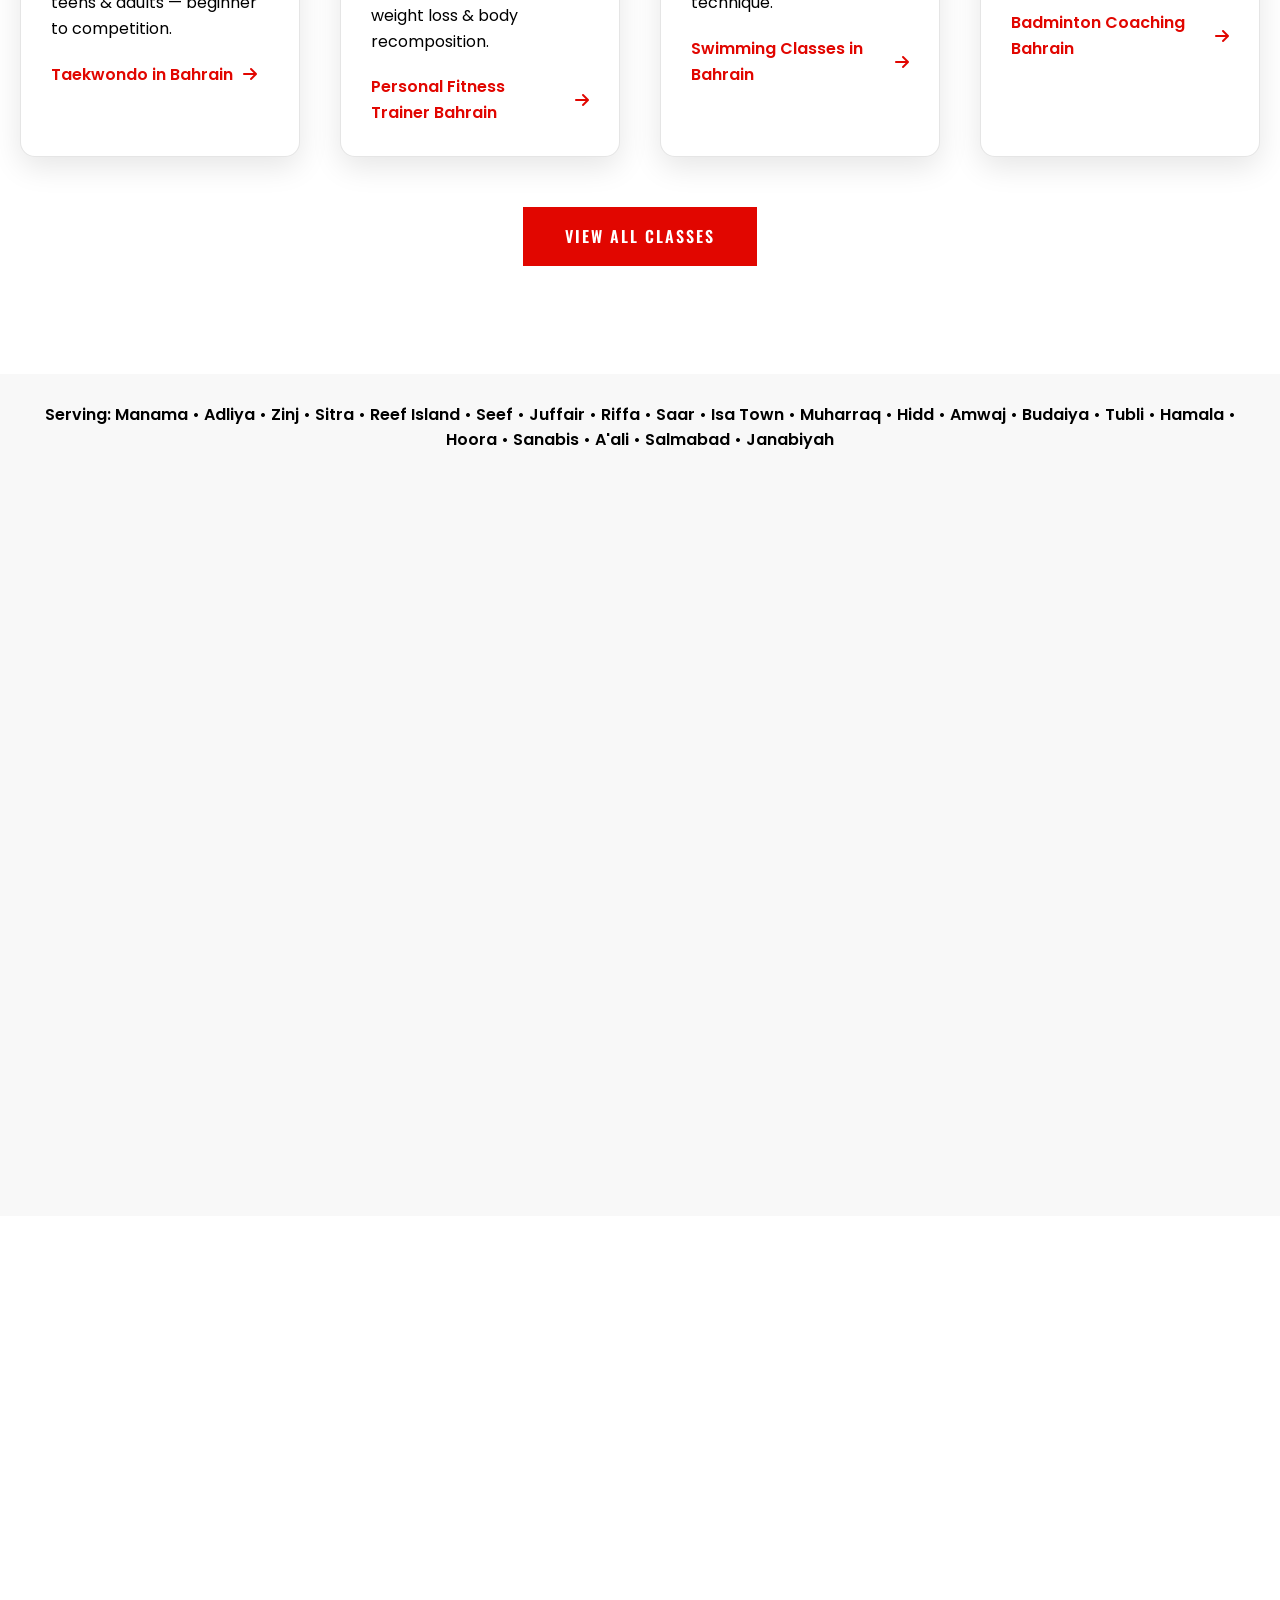
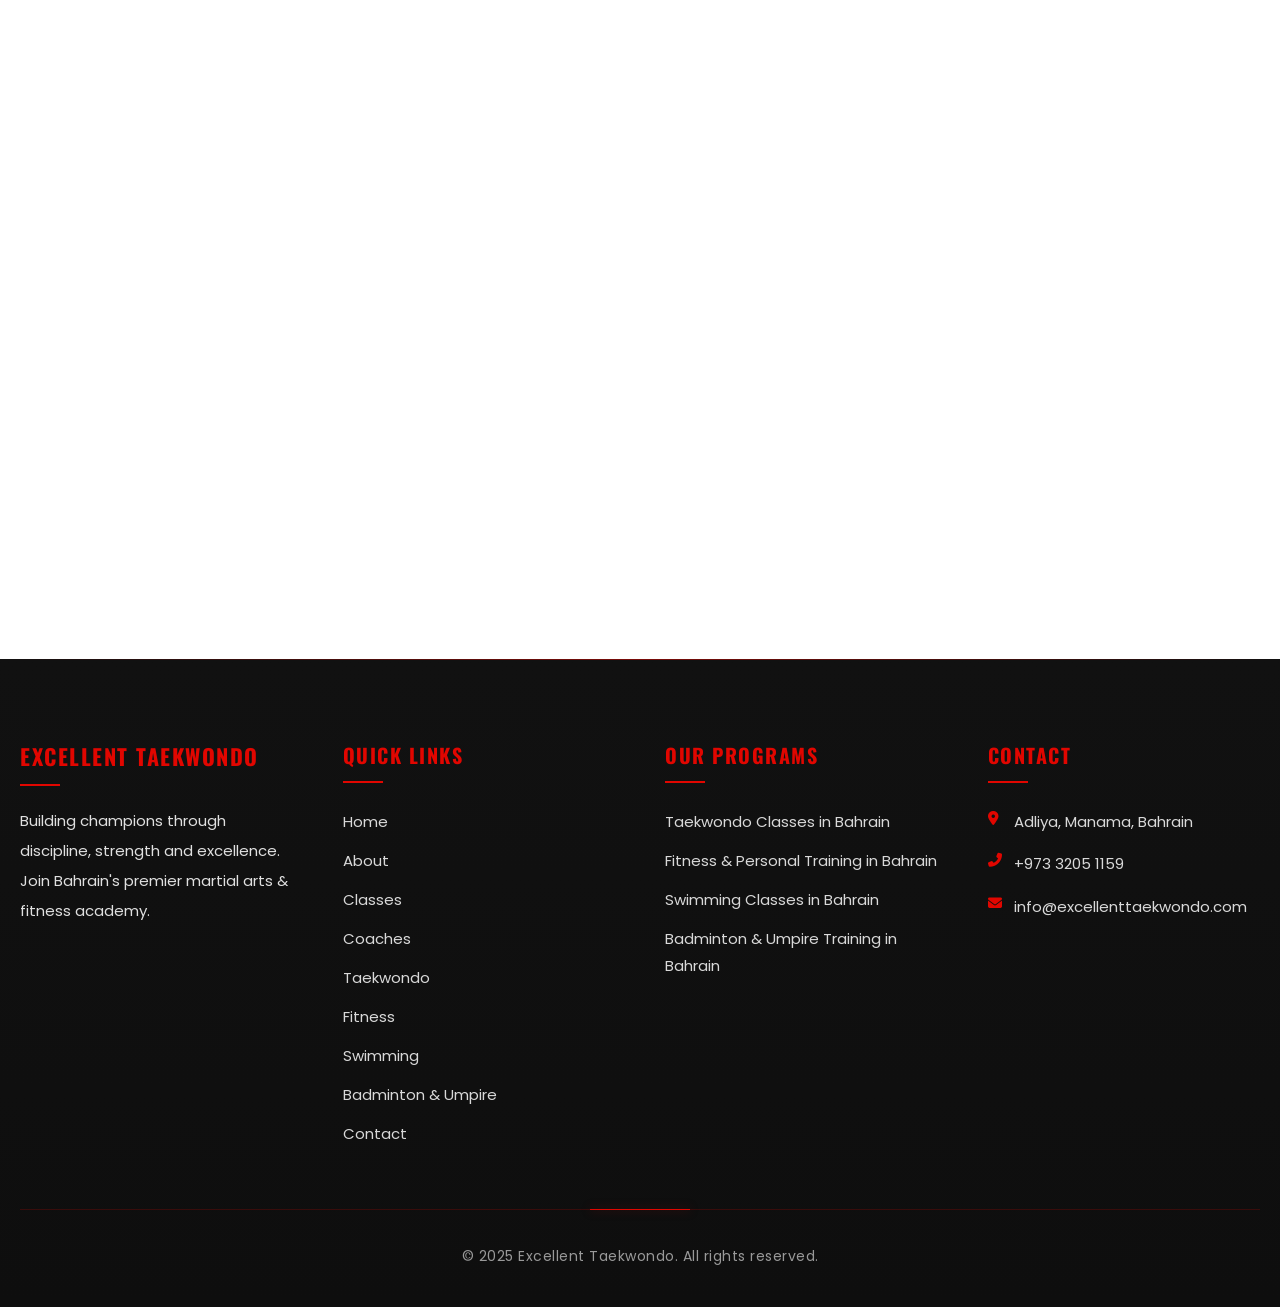
==== commit 2fea5b70: "Update website design and navigation - Remove umpire courses page, update footer, change navbar logo" ====
--- a/index.html
+++ b/index.html
@@ -8,7 +8,7 @@
     
     <!-- Primary SEO -->
     <title>Taekwondo, Badminton, Fitness & Swimming in Bahrain | Excellent Taekwondo (Adliya, Manama)</title>
-    <meta name="description" content="Premier martial arts & fitness academy in Bahrain. Taekwondo classes, personal fitness training, swimming lessons, badminton coaching & umpire courses in Manama, Adliya, Zinj, Sitra, Reef Island & across Bahrain.">
+    <meta name="description" content="Premier martial arts & fitness academy in Bahrain. Taekwondo classes, personal fitness training, swimming lessons, badminton coaching & Badminton Umpire training in Manama, Adliya, Zinj, Sitra, Reef Island & across Bahrain.">
     <meta name="keywords" content="Taekwondo Bahrain, Taekwondo classes Manama, martial arts Bahrain, Taekwondo for kids Bahrain, fitness classes Bahrain, personal fitness trainer Bahrain, fitness coach Bahrain, gym trainer Bahrain, HIIT Bahrain, strength training Bahrain, swimming classes Bahrain, learn to swim Bahrain, swimming lessons Manama, swimming coach Bahrain, badminton classes Bahrain, badminton coaching Bahrain, badminton coach Manama, badminton umpire course Bahrain, badminton umpire Bahrain, umpire training Bahrain, sports academy Bahrain, Adliya, Manama, Zinj, Reef Island, Seef, Juffair, Riffa, Saar, Isa Town, Muharraq, Hidd, Amwaj Islands, Budaiya, Tubli, Hamala, Hoora, Sanabis, A'ali, Salmabad, Janabiyah">
     
     <!-- Canonical -->
@@ -16,7 +16,7 @@
     
     <!-- Open Graph -->
     <meta property="og:title" content="Excellent Taekwondo — Taekwondo, Badminton, Fitness & Swimming in Bahrain">
-    <meta property="og:description" content="Train with certified coaches in Manama, Adliya, Zinj, Sitra, Reef & across Bahrain. Join Taekwondo, Fitness, Swimming, Badminton & Umpire programs.">
+    <meta property="og:description" content="Train with certified coaches in Manama, Adliya, Zinj, Sitra, Reef & across Bahrain. Join Taekwondo, Fitness, Swimming, Badminton & Badminton Umpire training.">
     <meta property="og:image" content="https://www.excellenttaekwondo.com/images/og-image.jpg">
     <meta property="og:url" content="https://www.excellenttaekwondo.com/">
     <meta property="og:type" content="website">
@@ -25,7 +25,7 @@
     <!-- Twitter -->
     <meta name="twitter:card" content="summary_large_image">
     <meta name="twitter:title" content="Excellent Taekwondo — Martial Arts & Fitness Academy in Bahrain">
-    <meta name="twitter:description" content="Taekwondo, Fitness, Swimming, Badminton & Umpire courses. Certified coaches. Manama, Adliya & across Bahrain.">
+    <meta name="twitter:description" content="Taekwondo, Fitness, Swimming, Badminton & Badminton Umpire training. Certified coaches. Manama, Adliya & across Bahrain.">
     <meta name="twitter:image" content="https://www.excellenttaekwondo.com/images/twitter-image.jpg">
     
     <!-- Icons / PWA -->
@@ -43,7 +43,7 @@
       "url":"https://www.excellenttaekwondo.com/",
       "logo":"https://www.excellenttaekwondo.com/excellent%20black_page-0001.jpg",
       "image":"https://www.excellenttaekwondo.com/images/og-image.jpg",
-      "description":"Premier martial arts and fitness academy in Bahrain offering Taekwondo, fitness, swimming, badminton and umpire courses.",
+      "description":"Premier martial arts and fitness academy in Bahrain offering Taekwondo, fitness, swimming, badminton coaching and Badminton Umpire training.",
       "telephone":"+97332051159",
       "email":"info@excellenttaekwondo.com",
       "priceRange":"$$",
@@ -78,7 +78,7 @@
           {"@type":"Offer","itemOffered":{"@type":"Service","name":"Personal Fitness Training & Classes","areaServed":"Bahrain"}},
           {"@type":"Offer","itemOffered":{"@type":"Service","name":"Swimming Lessons","areaServed":"Bahrain"}},
           {"@type":"Offer","itemOffered":{"@type":"Service","name":"Badminton Coaching","areaServed":"Bahrain"}},
-          {"@type":"Offer","itemOffered":{"@type":"Service","name":"Badminton Umpire Courses","areaServed":"Bahrain"}}
+          {"@type":"Offer","itemOffered":{"@type":"Service","name":"Badminton Umpire Training","areaServed":"Bahrain"}}
         ]
       }
     }
@@ -91,7 +91,7 @@
       "@type":"FAQPage",
       "mainEntity":[
         {"@type":"Question","name":"Do you offer classes across Bahrain (Manama, Adliya, Zinj, Sitra, Reef Island)?","acceptedAnswer":{"@type":"Answer","text":"Yes, our programs run in Manama and nearby areas including Adliya, Zinj, Sitra and Reef Island, with options across Bahrain."}},
-        {"@type":"Question","name":"Are there beginner classes for kids and adults?","acceptedAnswer":{"@type":"Answer","text":"Absolutely. We offer beginner through advanced levels for Taekwondo, fitness and swimming, plus badminton coaching and umpire courses."}},
+        {"@type":"Question","name":"Are there beginner classes for kids and adults?","acceptedAnswer":{"@type":"Answer","text":"Absolutely. We offer beginner through advanced levels for Taekwondo, fitness and swimming, plus badminton coaching and Badminton Umpire training."}},
         {"@type":"Question","name":"Can I book a personal fitness trainer?","acceptedAnswer":{"@type":"Answer","text":"Yes. 1-to-1 and small-group personal training is available. Home PT on request in select areas."}}
       ]
     }
@@ -102,8 +102,8 @@
     {
       "@context":"https://schema.org",
       "@type":"SiteNavigationElement",
-      "name":["Home","About","Classes","Taekwondo","Fitness","Swimming","Badminton","Umpire","Contact"],
-      "url":["/","/about.html","/classes.html","/taekwondo.html","/fitness.html","/swimming.html","/badminton.html","/umpire.html","#contact"]
+      "name":["Home","About","Classes","Taekwondo","Fitness","Swimming","Badminton","Contact"],
+      "url":["/","/about.html","/classes.html","/taekwondo.html","/fitness.html","/swimming.html","/badminton.html","#contact"]
     }
     </script>
     
@@ -127,7 +127,7 @@
         <div class="container">
             <div class="nav-wrapper">
                 <div class="logo">
-                    <img src="excellent black_page-0001.jpg" alt="Excellent Taekwondo Bahrain logo" class="logo-img" width="160" height="48">
+                    <img src="images/excellent white_page-0001.png" alt="Excellent Taekwondo Bahrain logo" class="logo-img" width="160" height="48">
                 </div>
                 <div class="nav-toggle" id="navToggle" aria-label="Toggle navigation" role="button" tabindex="0">
                     <span></span>
@@ -165,10 +165,7 @@
                                 <i class="fas fa-swimmer" aria-hidden="true"></i> Swimming Lessons
                             </a>
                             <a href="badminton.html" class="dropdown-item">
-                                <i class="fas fa-table-tennis" aria-hidden="true"></i> Badminton Coaching
-                            </a>
-                            <a href="umpire.html" class="dropdown-item">
-                                <i class="fas fa-whistle" aria-hidden="true"></i> Umpire Courses
+                                <i class="fas fa-table-tennis" aria-hidden="true"></i> Badminton & Umpire
                             </a>
                         </div>
                     </li>
@@ -188,7 +185,7 @@
                     <span class="title-line">STRENGTH.</span>
                     <span class="title-line">EXCELLENCE.</span>
                 </h1>
-                <p class="hero-subtitle">Taekwondo • Fitness • Swimming • Badminton (Umpire Courses too) — in Manama, Adliya, Zinj, Sitra & Reef Island.</p>
+                <p class="hero-subtitle">Taekwondo • Fitness • Swimming • Badminton (Badminton Umpire Training too) — in Manama, Adliya, Zinj, Sitra & Reef Island.</p>
                 <div class="hero-buttons">
                     <a href="#contact" class="btn btn-primary">Join Now</a>
                     <a href="classes.html" class="btn btn-outline">View Classes</a>
@@ -213,7 +210,7 @@
             </div>
             <div class="welcome-content">
                 <div class="welcome-text animate-on-scroll">
-                    <p class="lead">Bahrain's premier martial arts & fitness academy in the heart of <strong>Adliya, Manama</strong>. Train Taekwondo, get fit with personal coaching, learn to swim, and level up your badminton — including <strong>umpire training</strong>.</p>
+                    <p class="lead">Bahrain's premier martial arts & fitness academy in the heart of <strong>Adliya, Manama</strong>. Train Taekwondo, get fit with personal coaching, learn to swim, and level up your badminton — including <strong>Badminton Umpire training</strong>.</p>
                     <p>Serving <strong>Manama, Adliya, Zinj, Sitra, Reef Island, Seef, Juffair, Riffa, Saar, Isa Town, Muharraq, Hidd, Amwaj</strong> and more across Bahrain.</p>
                     <div class="stats-grid">
                         <div class="stat-item">
@@ -301,7 +298,7 @@
                 
                 <div class="class-card animate-on-scroll">
                     <div class="card-image">
-                        <img src="images/pexels-vladvictoria-2202685.jpg" alt="Badminton coaching and umpire courses in Bahrain" loading="lazy" width="960" height="640">
+                        <img src="images/pexels-vladvictoria-2202685.jpg" alt="Badminton coaching and Badminton Umpire training in Bahrain" loading="lazy" width="960" height="640">
                         <div class="card-overlay"></div>
                     </div>
                     <div class="card-content">
@@ -309,7 +306,7 @@
                             <i class="fas fa-table-tennis" aria-hidden="true"></i>
                         </div>
                         <h3 class="card-title">Badminton & Umpire</h3>
-                        <p class="card-description">Badminton coaching for all ages + umpire certification pathways in Bahrain.</p>
+                        <p class="card-description">Badminton coaching for all ages + Badminton Umpire training in Bahrain.</p>
                         <a href="badminton.html" class="card-link">Badminton Coaching Bahrain <i class="fas fa-arrow-right" aria-hidden="true"></i></a>
                     </div>
                 </div>
@@ -431,7 +428,7 @@
                                 <option value="fitness">Fitness & Personal Training</option>
                                 <option value="swimming">Swimming Lessons</option>
                                 <option value="badminton">Badminton Coaching</option>
-                                <option value="umpire">Umpire Courses</option>
+                                <option value="badminton-umpire">Badminton Umpire</option>
                             </select>
                         </div>
                         <div class="form-group">
@@ -457,8 +454,13 @@
                     <ul>
                         <li><a href="index.html">Home</a></li>
                         <li><a href="about.html">About</a></li>
+                        <li><a href="classes.html">Classes</a></li>
                         <li><a href="profile.html">Coaches</a></li>
-                        <li><a href="classes.html">Classes</a></li>
+                        <li><a href="taekwondo.html">Taekwondo</a></li>
+                        <li><a href="fitness.html">Fitness</a></li>
+                        <li><a href="swimming.html">Swimming</a></li>
+                        <li><a href="badminton.html">Badminton & Umpire</a></li>
+                        <li><a href="#contact">Contact</a></li>
                     </ul>
                 </div>
                 <div class="footer-col">
@@ -467,15 +469,14 @@
                         <li><a href="taekwondo.html">Taekwondo Classes in Bahrain</a></li>
                         <li><a href="fitness.html">Fitness & Personal Training in Bahrain</a></li>
                         <li><a href="swimming.html">Swimming Classes in Bahrain</a></li>
-                        <li><a href="badminton.html">Badminton Coaching in Bahrain</a></li>
-                        <li><a href="umpire.html">Umpire Courses in Bahrain</a></li>
+                        <li><a href="badminton.html">Badminton & Umpire Training in Bahrain</a></li>
                     </ul>
                 </div>
                 <div class="footer-col">
                     <h4>Contact</h4>
-                    <p>Adliya, Manama, Bahrain</p>
-                    <p>Phone: <a href="tel:+97332051159">+973 3205 1159</a></p>
-                    <p>Email: <a href="mailto:info@excellenttaekwondo.com">info@excellenttaekwondo.com</a></p>
+                    <p><i class="fas fa-map-marker-alt"></i> Adliya, Manama, Bahrain</p>
+                    <p><i class="fas fa-phone-alt"></i> <a href="tel:+97332051159">+973 3205 1159</a></p>
+                    <p><i class="fas fa-envelope"></i> <a href="mailto:info@excellenttaekwondo.com">info@excellenttaekwondo.com</a></p>
                 </div>
             </div>
             <div class="footer-bottom">
--- a/styles.css
+++ b/styles.css
@@ -162,6 +162,11 @@
     object-fit: contain;
     transition: var(--transition);
     display: block;
+    filter: drop-shadow(0 2px 4px rgba(0, 0, 0, 0.3));
+}
+
+.navbar.scrolled .logo-img {
+    filter: none;
 }
 
 .navbar.scrolled .logo-img {
@@ -383,7 +388,7 @@
     position: relative;
     z-index: 2;
     text-align: center;
-    color: #000000;
+    color: #FFFFFF;
 }
 
 .hero-title {
@@ -487,13 +492,13 @@
 
 .btn-outline {
     background: transparent;
+    color: #FFFFFF;
+    border-color: #FFFFFF;
+}
+
+.btn-outline:hover {
+    background: #FFFFFF;
     color: #000000;
-    border-color: #000000;
-}
-
-.btn-outline:hover {
-    background: #000000;
-    color: #FFFFFF;
 }
 
 /* ===================================
@@ -505,7 +510,7 @@
     left: 50%;
     transform: translateX(-50%);
     text-align: center;
-    color: #000000;
+    color: #FFFFFF;
     animation: bounce 2s infinite;
     z-index: 10;
 }
@@ -513,7 +518,7 @@
 .mouse {
     width: 25px;
     height: 40px;
-    border: 2px solid #000000;
+    border: 2px solid #FFFFFF;
     border-radius: 20px;
     margin: 0 auto 10px;
     position: relative;
@@ -1134,37 +1139,300 @@
    Footer
    =================================== */
 .footer {
-    background: var(--secondary-color);
-    color: #FFFFFF;
-    padding: 60px 0 30px;
+    background: linear-gradient(180deg, #111111 0%, #0e0e0e 100%);
+    color: #d9d9d9;
+    padding: 80px 0 40px;
+    position: relative;
+    overflow: hidden;
+}
+
+.footer::before {
+    content: '';
+    position: absolute;
+    top: 0;
+    left: 0;
+    width: 100%;
+    height: 1px;
+    background: linear-gradient(90deg, transparent, rgba(225, 6, 0, 0.5), transparent);
 }
 
 .footer-content {
     display: grid;
-    grid-template-columns: repeat(auto-fit, minmax(200px, 1fr));
-    gap: 40px;
-    margin-bottom: 40px;
-}
-
-@media (max-width: 480px) {
+    grid-template-columns: repeat(auto-fit, minmax(220px, 1fr));
+    gap: 50px;
+    margin-bottom: 50px;
+    position: relative;
+    z-index: 1;
+}
+
+@media (min-width: 481px) and (max-width: 768px) {
     .footer-content {
-        grid-template-columns: 1fr;
-        gap: 30px;
+        grid-template-columns: repeat(4, 1fr);
+        gap: 20px 15px;
+    }
+    
+    .footer-col h4 {
+        font-size: 14px;
+        margin-bottom: 15px;
+        padding-bottom: 8px;
+    }
+    
+    .footer-col:first-child h4 {
+        font-size: 15px;
+    }
+    
+    .footer-col p {
+        font-size: 11px;
+        line-height: 1.6;
+        margin-bottom: 8px;
+    }
+    
+    .footer-col:first-child p {
+        font-size: 12px;
+        line-height: 1.7;
+    }
+    
+    .footer-col p i {
+        font-size: 10px;
+    }
+    
+    .footer-col ul li {
+        margin-bottom: 6px;
+    }
+    
+    .footer-col ul li a {
+        font-size: 11px;
+        line-height: 1.6;
+    }
+    
+    .footer {
+        padding: 40px 0 20px;
+    }
+    
+    .footer-content {
+        margin-bottom: 30px;
+    }
+    
+    .footer-bottom {
+        padding-top: 20px;
+        margin-top: 15px;
+    }
+    
+    .footer-bottom p {
+        font-size: 10px;
+    }
+}
+
+@media (min-width: 361px) and (max-width: 480px) {
+    .footer-content {
+        grid-template-columns: repeat(4, 1fr);
+        gap: 15px 10px;
+        text-align: left;
+    }
+    
+    .footer-col h4 {
+        font-size: 11px;
+        margin-bottom: 12px;
+        padding-bottom: 6px;
+        letter-spacing: 0.8px;
+    }
+    
+    .footer-col h4::after {
+        width: 30px;
+        height: 1.5px;
+    }
+    
+    .footer-col:hover h4::after {
+        width: 40px;
+    }
+    
+    .footer-col:first-child h4 {
+        font-size: 12px;
+    }
+    
+    .footer-col p {
+        font-size: 9px;
+        margin-bottom: 6px;
+        line-height: 1.5;
+        gap: 6px;
+    }
+    
+    .footer-col:first-child p {
+        font-size: 10px;
+        line-height: 1.6;
+        max-width: 100%;
+    }
+    
+    .footer-col p i {
+        font-size: 8px;
+        min-width: 12px;
+    }
+    
+    .footer-col ul li {
+        margin-bottom: 5px;
+    }
+    
+    .footer-col ul li a {
+        font-size: 9px;
+        line-height: 1.5;
+    }
+    
+    .footer {
+        padding: 30px 0 15px;
+    }
+    
+    .footer-content {
+        margin-bottom: 20px;
+    }
+    
+    .footer-bottom {
+        padding-top: 15px;
+        margin-top: 10px;
+    }
+    
+    .footer-bottom::before {
+        width: 60px;
+    }
+    
+    .footer-bottom p {
+        font-size: 9px;
+    }
+}
+
+@media (max-width: 360px) {
+    .footer-content {
+        grid-template-columns: repeat(4, 1fr);
+        gap: 12px 6px;
+        text-align: left;
+    }
+    
+    .footer-col h4 {
+        font-size: 10px;
+        margin-bottom: 10px;
+        padding-bottom: 5px;
+        letter-spacing: 0.5px;
+    }
+    
+    .footer-col h4::after {
+        width: 25px;
+        height: 1px;
+    }
+    
+    .footer-col:hover h4::after {
+        width: 35px;
+    }
+    
+    .footer-col:first-child h4 {
+        font-size: 11px;
+    }
+    
+    .footer-col p {
+        font-size: 8px;
+        margin-bottom: 5px;
+        line-height: 1.4;
+        gap: 5px;
+    }
+    
+    .footer-col:first-child p {
+        font-size: 9px;
+        line-height: 1.5;
+        max-width: 100%;
+    }
+    
+    .footer-col p i {
+        font-size: 7px;
+        min-width: 10px;
+    }
+    
+    .footer-col ul li {
+        margin-bottom: 4px;
+    }
+    
+    .footer-col ul li a {
+        font-size: 8px;
+        line-height: 1.4;
+    }
+    
+    .footer {
+        padding: 25px 0 12px;
+    }
+    
+    .footer-content {
+        margin-bottom: 15px;
+    }
+    
+    .footer-bottom {
+        padding-top: 12px;
+        margin-top: 8px;
+    }
+    
+    .footer-bottom::before {
+        width: 50px;
+    }
+    
+    .footer-bottom p {
+        font-size: 8px;
     }
 }
 
 .footer-col h4 {
     font-family: 'Oswald', sans-serif;
     font-size: 20px;
-    margin-bottom: 20px;
+    font-weight: 700;
+    margin-bottom: 25px;
     text-transform: uppercase;
     color: var(--primary-color);
+    letter-spacing: 1.5px;
+    position: relative;
+    padding-bottom: 12px;
+}
+
+.footer-col h4::after {
+    content: '';
+    position: absolute;
+    bottom: 0;
+    left: 0;
+    width: 40px;
+    height: 2px;
+    background: var(--primary-color);
+    transition: width 0.3s ease;
+}
+
+.footer-col:hover h4::after {
+    width: 60px;
+}
+
+.footer-col:first-child h4 {
+    font-size: 22px;
+    margin-bottom: 20px;
+}
+
+.footer-col:first-child p {
+    font-size: 15px;
+    line-height: 2;
+    color: #e0e0e0;
+    max-width: 300px;
 }
 
 .footer-col p {
-    color: var(--text-muted);
-    line-height: 1.8;
-    margin-bottom: 10px;
+    color: #d9d9d9;
+    line-height: 1.9;
+    margin-bottom: 14px;
+    font-size: 15px;
+    display: flex;
+    align-items: flex-start;
+    gap: 10px;
+}
+
+.footer-col p i {
+    color: var(--primary-color);
+    margin-top: 3px;
+    font-size: 14px;
+    min-width: 16px;
+}
+
+.footer-col p:first-of-type {
+    margin-top: 5px;
 }
 
 .footer-col ul {
@@ -1172,28 +1440,74 @@
 }
 
 .footer-col ul li {
-    margin-bottom: 10px;
+    margin-bottom: 12px;
 }
 
 .footer-col ul li a {
-    color: var(--text-muted);
+    color: #d9d9d9;
     text-decoration: none;
-    transition: var(--transition);
+    transition: all 0.3s ease;
+    display: inline-block;
+    font-size: 15px;
+    line-height: 1.8;
+    position: relative;
+}
+
+.footer-col ul li a::before {
+    content: '›';
+    position: absolute;
+    left: -15px;
+    opacity: 0;
+    transition: all 0.3s ease;
+    color: var(--primary-color);
+    font-weight: bold;
 }
 
 .footer-col ul li a:hover {
-    color: var(--primary-color);
-    padding-left: 5px;
+    color: #ffffff;
+    padding-left: 15px;
+}
+
+.footer-col ul li a:hover::before {
+    opacity: 1;
+    left: 0;
+}
+
+.footer-col p a {
+    color: #d9d9d9;
+    text-decoration: none;
+    transition: all 0.3s ease;
+}
+
+.footer-col p a:hover {
+    color: #ffffff;
+    text-decoration: underline;
 }
 
 .footer-bottom {
     text-align: center;
-    padding-top: 30px;
-    border-top: 1px solid rgba(255, 255, 255, 0.3);
+    padding-top: 35px;
+    margin-top: 20px;
+    border-top: 1px solid rgba(225, 6, 0, 0.2);
+    position: relative;
+}
+
+.footer-bottom::before {
+    content: '';
+    position: absolute;
+    top: -1px;
+    left: 50%;
+    transform: translateX(-50%);
+    width: 100px;
+    height: 1px;
+    background: var(--primary-color);
+    box-shadow: 0 0 10px rgba(225, 6, 0, 0.5);
 }
 
 .footer-bottom p {
-    color: var(--text-muted);
+    color: #999999;
+    font-size: 14px;
+    letter-spacing: 0.5px;
 }
 
 /* ===================================
@@ -1212,14 +1526,14 @@
     justify-content: center;
     box-shadow: 0 5px 20px rgba(37, 211, 102, 0.4);
     z-index: 999;
-    transition: var(--transition);
+    transition: all 0.4s ease;
     animation: pulse 2s infinite;
     text-decoration: none;
 }
 
 .whatsapp-float:hover {
-    transform: scale(1.1);
-    box-shadow: 0 8px 30px rgba(37, 211, 102, 0.6);
+    transform: scale(1.15) rotate(5deg);
+    box-shadow: 0 10px 35px rgba(37, 211, 102, 0.7), 0 0 20px rgba(37, 211, 102, 0.3);
     text-decoration: none;
 }
 
@@ -1265,6 +1579,57 @@
 /* ===================================
    Responsive Design
    =================================== */
+@media (min-width: 769px) and (max-width: 968px) {
+    .footer-content {
+        grid-template-columns: repeat(4, 1fr);
+        gap: 25px 18px;
+    }
+    
+    .footer-col h4 {
+        font-size: 15px;
+        margin-bottom: 18px;
+        padding-bottom: 10px;
+    }
+    
+    .footer-col:first-child h4 {
+        font-size: 16px;
+    }
+    
+    .footer-col p {
+        font-size: 12px;
+        line-height: 1.7;
+        margin-bottom: 10px;
+    }
+    
+    .footer-col:first-child p {
+        font-size: 13px;
+    }
+    
+    .footer-col p i {
+        font-size: 11px;
+    }
+    
+    .footer-col ul li {
+        margin-bottom: 8px;
+    }
+    
+    .footer-col ul li a {
+        font-size: 12px;
+    }
+    
+    .footer {
+        padding: 50px 0 25px;
+    }
+    
+    .footer-content {
+        margin-bottom: 35px;
+    }
+    
+    .footer-bottom p {
+        font-size: 11px;
+    }
+}
+
 @media (max-width: 968px) {
     .hero-buttons {
         margin-bottom: 130px;
@@ -1402,8 +1767,63 @@
     }
     
     .footer-content {
-        grid-template-columns: 1fr;
-        gap: 30px;
+        grid-template-columns: repeat(4, 1fr);
+        gap: 20px 12px;
+    }
+    
+    .footer-col:first-child p {
+        max-width: 100%;
+    }
+    
+    .footer-col h4 {
+        font-size: 13px;
+        margin-bottom: 14px;
+        padding-bottom: 7px;
+    }
+    
+    .footer-col:first-child h4 {
+        font-size: 14px;
+    }
+    
+    .footer-col p {
+        font-size: 10px;
+        line-height: 1.6;
+        margin-bottom: 7px;
+    }
+    
+    .footer-col:first-child p {
+        font-size: 11px;
+        line-height: 1.7;
+    }
+    
+    .footer-col p i {
+        font-size: 9px;
+    }
+    
+    .footer-col ul li {
+        margin-bottom: 6px;
+    }
+    
+    .footer-col ul li a {
+        font-size: 10px;
+        line-height: 1.6;
+    }
+    
+    .footer {
+        padding: 35px 0 18px;
+    }
+    
+    .footer-content {
+        margin-bottom: 25px;
+    }
+    
+    .footer-bottom {
+        padding-top: 18px;
+        margin-top: 12px;
+    }
+    
+    .footer-bottom p {
+        font-size: 9px;
     }
     
     section {
